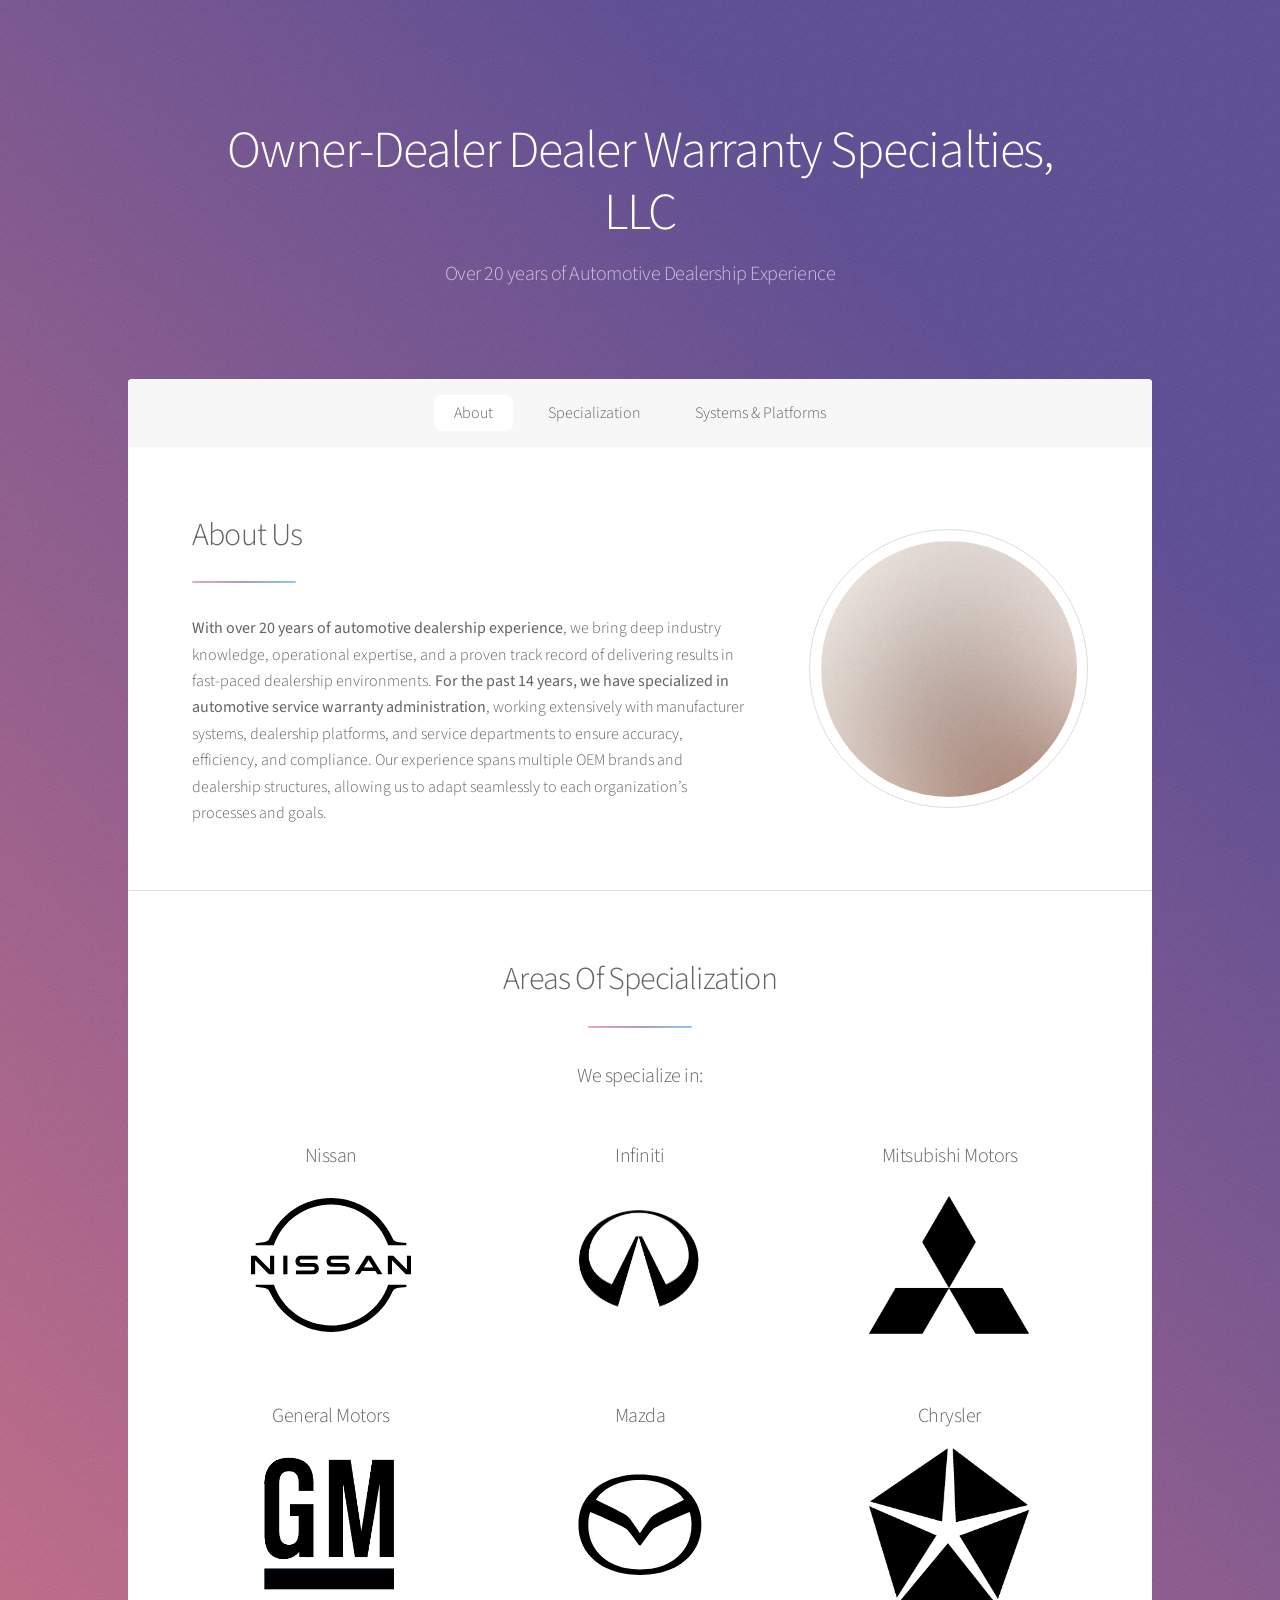
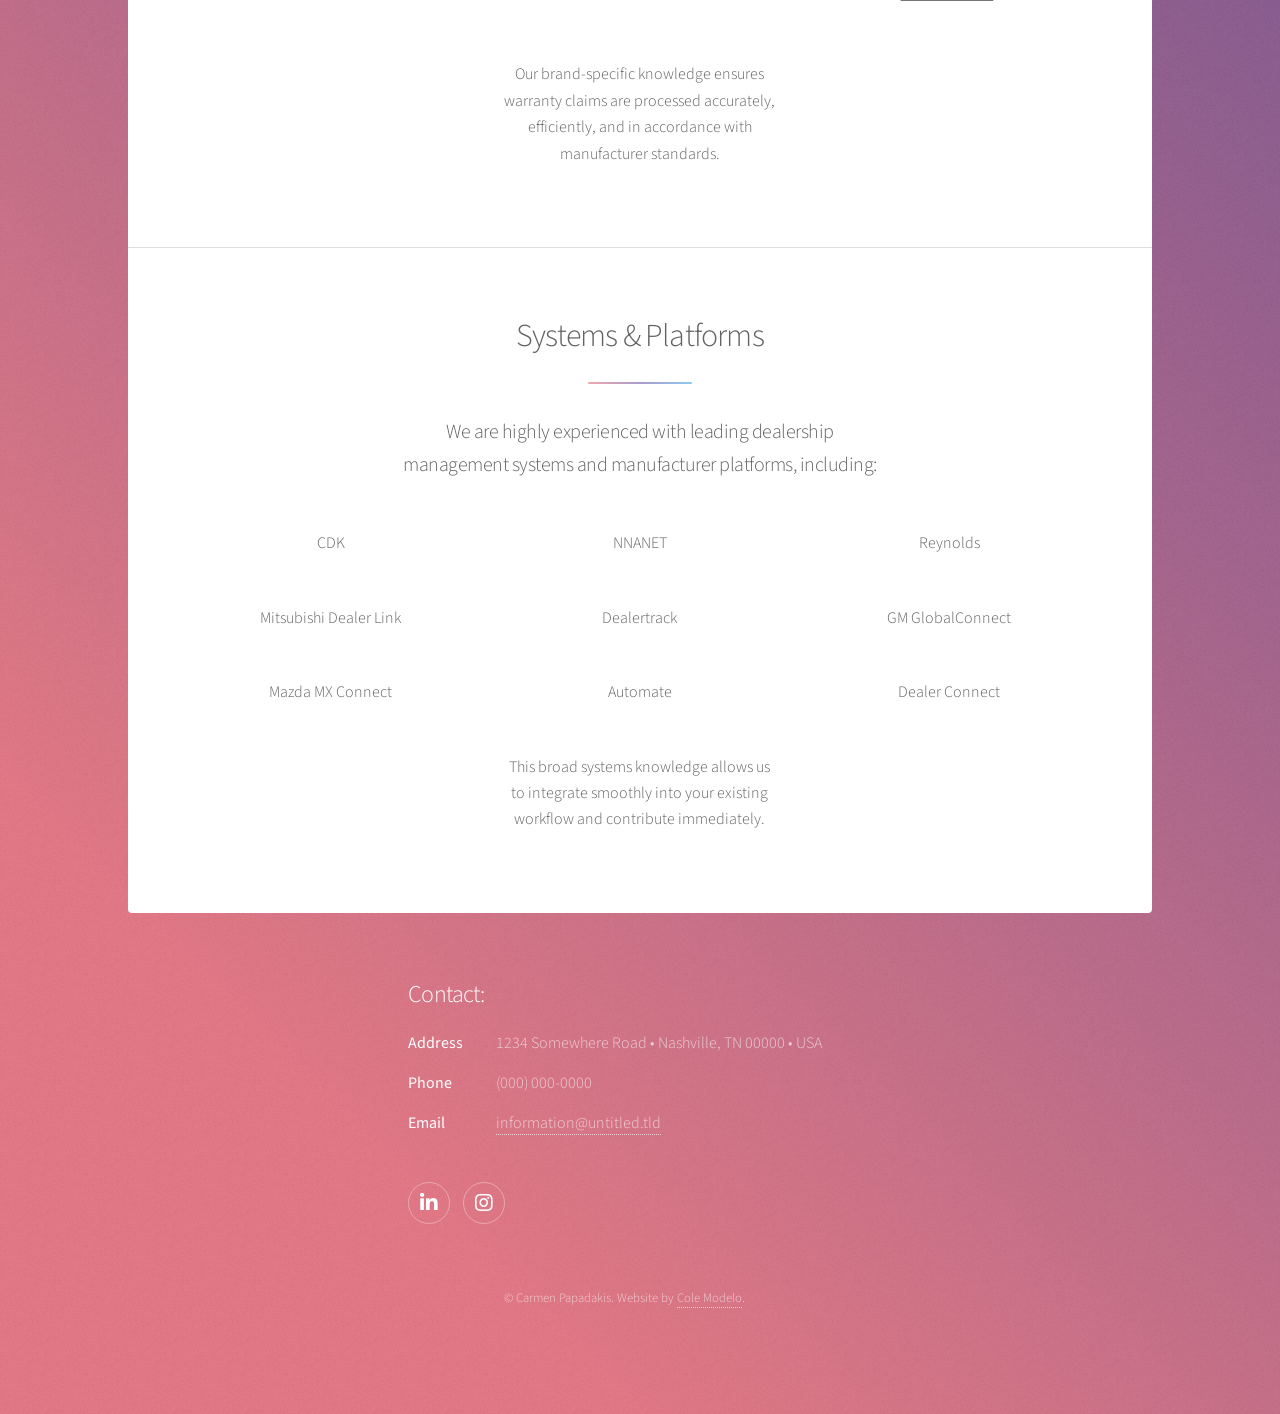
==== Owner-Dealer/index.html @ 95633351 "Add files via upload First Commiit" ====
<!DOCTYPE HTML>
<!--
	Stellar by HTML5 UP
	html5up.net | @ajlkn
	Free for personal and commercial use under the CCA 3.0 license (html5up.net/license)

	Website tempalte developed by Cole Modelo, 2026
-->
<html>
	<head>
		<title>Owner-Dealer Warranty Specialties, LLC</title>
		<meta charset="utf-8" />
		<meta name="viewport" content="width=device-width, initial-scale=1, user-scalable=no" />
		<link rel="stylesheet" href="assets/css/main.css" />
		<noscript><link rel="stylesheet" href="assets/css/noscript.css" /></noscript>
	</head>
	<body class="is-preload">

		<!-- Wrapper -->
			<div id="wrapper">

				<!-- Header -->
					<header id="header" class="alt">
						<span class="logo"><img src="images/logo.svg" alt="" /></span>
						<h1>Owner-Dealer Dealer Warranty Specialties, LLC</h1>
						<p>Over 20 years of Automotive Dealership Experience</p>
					</header>

				<!-- Nav -->
					<nav id="nav">
						<ul>
							<li><a href="#intro" class="active">About</a></li>
							<li><a href="#first">Specialization</a></li>
							<li><a href="#second">Systems & Platforms</a></li>
							<!-- <li><a href="#cta">Get Started</a></li> -->
						</ul>
					</nav>

				<!-- Main -->
					<div id="main">

						<!-- About Us -->
							<section id="intro" class="main">
								<div class="spotlight">
									<div class="content">
										<header class="major">
											<h2>About Us</h2>
										</header>
										<p><b>With over 20 years of automotive dealership experience</b>, we bring deep industry knowledge, operational expertise, and a proven track record of delivering results in fast-paced dealership environments.

										<b>For the past 14 years, we have specialized in automotive service warranty administration</b>, working extensively with manufacturer systems, dealership platforms, and service departments to ensure accuracy, efficiency, and compliance.

										Our experience spans multiple OEM brands and dealership structures, allowing us to adapt seamlessly to each organization’s processes and goals.</p>
										<!-- <ul class="actions">
											<li><a href="generic.html" class="button">Learn More</a></li>
										</ul> -->
									</div>
									<span class="image"><img src="images/pic01.jpg" alt="" /></span>
								</div>
							</section>

						<!-- Areas Of Specialization -->
							<section id="first" class="main special">
								<header class="major">
									<h2>Areas Of Specialization</h2>
									<p>We specialize in:</p>
								</header>
								<ul class="features">
									<li> 
										<h3>Nissan</h3>
										<img src="images/Nissan2020.svg" class="icon-images" alt="Nissan logo">
									</li>
									<li>
										<h3>Infiniti</h3>
										<img src="images/inf-logo.png" class="icon-images" alt="Infiniti logo">
									</li>
									<li>
										<h3>Mitsubishi Motors</h3>
										<img src="images/Mitsubishi.svg" class="icon-images" alt="Mitsubishi logo">

									</li>
									<li>
										<h3>General Motors</h3>
										<img src="images/General_Motors_logo-inv.svg" class="icon-images" alt="General Motors logo">

									</li>
									<li>
										<h3>Mazda</h3>
										<img src="images/Mazda_Cut.svg" class="icon-images" alt="Mazda logo">

									</li>
									<li>
										<h3>Chrysler</h3>
										<img src="images/Chrysler.svg" class="icon-images" alt="Chrysler logo">

									</li>
								</ul>
									<!-- <li>
										<span class="icon solid major style1 fa-code"></span>
										<h3>Ipsum consequat</h3>
										<p>Sed lorem amet ipsum dolor et amet nullam consequat a feugiat consequat tempus veroeros sed consequat.</p>
									</li>
									<li>
										<span class="icon major style3 fa-copy"></span>
										<h3>Amed sed feugiat</h3>
										<p>Sed lorem amet ipsum dolor et amet nullam consequat a feugiat consequat tempus veroeros sed consequat.</p>
									</li>
									<li>
										<span class="icon major style5 fa-gem"></span>
										<h3>Dolor nullam</h3>
										<p>Sed lorem amet ipsum dolor et amet nullam consequat a feugiat consequat tempus veroeros sed consequat.</p>
									</li>
								--> <footer class="major">
										<ul class="features">
											<li>Our brand-specific knowledge ensures warranty claims are processed accurately, efficiently, and in accordance with manufacturer standards.</li>
										</ul>
								</footer>
							</section>

						<!-- Systems & Platforms -->
							<section id="second" class="main special">
								<header class="major">
									<h2>Systems & Platforms</h2>
									<p>We are highly experienced with leading dealership<br /> management systems and manufacturer platforms, including:</p>
								</header>
								<ul class="features">
									<li>CDK</li>
									<li>NNANET</li>
									<li>Reynolds</li>
									<li>Mitsubishi Dealer Link</li>
									<li>Dealertrack</li>
									<li>GM GlobalConnect</li>
									<li>Mazda MX Connect</li>
									<li>Automate</li>
									<li>Dealer Connect</li>
								</ul>

								<footer class="major">
									<ul class="features">
										<li>This broad systems knowledge allows us to integrate smoothly into your existing workflow and contribute immediately.</li>
									</ul>
								</footer>
								
								<!--<ul class="statistics">
									<li class="style1">
										<span class="icon solid fa-code-branch"></span>
										<strong>5,120</strong> Etiam
									</li>
									<li class="style2">
										<span class="icon fa-folder-open"></span>
										<strong>8,192</strong> Magna
									</li>
									<li class="style3">
										<span class="icon solid fa-signal"></span>
										<strong>2,048</strong> Tempus
									</li>
									<li class="style4">
										<span class="icon solid fa-laptop"></span>
										<strong>4,096</strong> Aliquam
									</li>
									<li class="style5">
										<span class="icon fa-gem"></span>
										<strong>1,024</strong> Nullam
									</li>
								</ul>
								<p class="content">Nam elementum nisl et mi a commodo porttitor. Morbi sit amet nisl eu arcu faucibus hendrerit vel a risus. Nam a orci mi, elementum ac arcu sit amet, fermentum pellentesque et purus. Integer maximus varius lorem, sed convallis diam accumsan sed. Etiam porttitor placerat sapien, sed eleifend a enim pulvinar faucibus semper quis ut arcu. Ut non nisl a mollis est efficitur vestibulum. Integer eget purus nec nulla mattis et accumsan ut magna libero. Morbi auctor iaculis porttitor. Sed ut magna ac risus et hendrerit scelerisque. Praesent eleifend lacus in lectus aliquam porta. Cras eu ornare dui curabitur lacinia.</p>
								<footer class="major">
									<ul class="actions special">
										<li><a href="generic.html" class="button">Learn More</a></li>
									</ul>
								</footer> -->
							</section>

						<!-- Get Started -->
							<!-- <section id="cta" class="main special">
								<header class="major">
									<h2>Congue imperdiet</h2>
									<p>Donec imperdiet consequat consequat. Suspendisse feugiat congue<br />
									posuere. Nulla massa urna, fermentum eget quam aliquet.</p>
								</header>
								<footer class="major">
									<ul class="actions special">
										<li><a href="generic.html" class="button primary">Get Started</a></li>
										<li><a href="generic.html" class="button">Learn More</a></li>
									</ul>
								</footer>
							</section> -->

					</div>

				<!-- Footer -->
					<footer id="footer">
						<!-- <section>
							<h2>Aliquam sed mauris</h2>
							<p>Sed lorem ipsum dolor sit amet et nullam consequat feugiat consequat magna adipiscing tempus etiam dolore veroeros. eget dapibus mauris. Cras aliquet, nisl ut viverra sollicitudin, ligula erat egestas velit, vitae tincidunt odio.</p>
							<ul class="actions">
								<li><a href="generic.html" class="button">Learn More</a></li>
							</ul>
						</section> -->
						<section>
							<h2>Contact:</h2>
							<dl class="alt">
								<dt>Address</dt>
								<dd>1234 Somewhere Road &bull; Nashville, TN 00000 &bull; USA</dd>
								<dt>Phone</dt>
								<dd>(000) 000-0000</dd>
								<dt>Email</dt>
								<dd><a href="#">information@untitled.tld</a></dd>
							</dl>
							<ul class="icons">
								<li><a href="https://www.linkedin.com/in/carmen-papadakis-54a994b6/" class="icon brands fa-linkedin-in alt"><span class="label">Linkedin</span></a></li>
								<li><a href="#" class="icon brands fa-instagram alt"><span class="label">Instagram</span></a></li>
							</ul>
						</section>
						<p class="copyright">&copy; Carmen Papadakis. Website by <a href="https://colemodelo.com">Cole Modelo</a>.</p>
					</footer>

			</div>

		<!-- Scripts -->
			<script src="assets/js/jquery.min.js"></script>
			<script src="assets/js/jquery.scrollex.min.js"></script>
			<script src="assets/js/jquery.scrolly.min.js"></script>
			<script src="assets/js/browser.min.js"></script>
			<script src="assets/js/breakpoints.min.js"></script>
			<script src="assets/js/util.js"></script>
			<script src="assets/js/main.js"></script>

	</body>
</html>
---- Owner-Dealer/assets/css/main.css ----
@import url(fontawesome-all.min.css);
@import 'https://fonts.googleapis.com/css?family=Source+Sans+Pro:300,400';

/*
	Stellar by HTML5 UP
	html5up.net | @ajlkn
	Free for personal and commercial use under the CCA 3.0 license (html5up.net/license)
*/

html, body, div, span, applet, object,
iframe, h1, h2, h3, h4, h5, h6, p, blockquote,
pre, a, abbr, acronym, address, big, cite,
code, del, dfn, em, img, ins, kbd, q, s, samp,
small, strike, strong, sub, sup, tt, var, b,
u, i, center, dl, dt, dd, ol, ul, li, fieldset,
form, label, legend, table, caption, tbody,
tfoot, thead, tr, th, td, article, aside,
canvas, details, embed, figure, figcaption,
footer, header, hgroup, menu, nav, output, ruby,
section, summary, time, mark, audio, video {
	margin: 0;
	padding: 0;
	border: 0;
	font-size: 100%;
	font: inherit;
	vertical-align: baseline;}

article, aside, details, figcaption, figure,
footer, header, hgroup, menu, nav, section {
	display: block;}

body {
	line-height: 1;
}

ol, ul {
	list-style: none;
}

blockquote, q {
	quotes: none;
}

	blockquote:before, blockquote:after, q:before, q:after {
		content: '';
		content: none;
	}

table {
	border-collapse: collapse;
	border-spacing: 0;
}

body {
	-webkit-text-size-adjust: none;
}

mark {
	background-color: transparent;
	color: inherit;
}

input::-moz-focus-inner {
	border: 0;
	padding: 0;
}

input, select, textarea {
	-moz-appearance: none;
	-webkit-appearance: none;
	-ms-appearance: none;
	appearance: none;
}

/* Basic */

	@-ms-viewport {
		width: device-width;
	}

	body {
		-ms-overflow-style: scrollbar;
	}

	@media screen and (max-width: 480px) {

		html, body {
			min-width: 320px;
		}

	}

	html {
		box-sizing: border-box;
	}

	*, *:before, *:after {
		box-sizing: inherit;
	}

	body {
		background-color: #935d8c;
		background-image: url("images/overlay.png"), -moz-linear-gradient(45deg, #e37682 15%, #5f4d93 85%);
		background-image: url("images/overlay.png"), -webkit-linear-gradient(45deg, #e37682 15%, #5f4d93 85%);
		background-image: url("images/overlay.png"), -ms-linear-gradient(45deg, #e37682 15%, #5f4d93 85%);
		background-image: url("images/overlay.png"), linear-gradient(45deg, #e37682 15%, #5f4d93 85%);
	}

		body.is-preload *, body.is-preload *:before, body.is-preload *:after {
			-moz-animation: none !important;
			-webkit-animation: none !important;
			-ms-animation: none !important;
			animation: none !important;
			-moz-transition: none !important;
			-webkit-transition: none !important;
			-ms-transition: none !important;
			transition: none !important;
		}

/* Type */

	body {
		background-color: #935d8c;
		color: rgba(255, 255, 255, 0.65);
	}

	body, input, select, textarea {
		font-family: "Source Sans Pro", Helvetica, sans-serif;
		font-size: 17pt;
		font-weight: 300;
		line-height: 1.65;
	}

		@media screen and (max-width: 1680px) {

			body, input, select, textarea {
				font-size: 14pt;
			}

		}

		@media screen and (max-width: 1280px) {

			body, input, select, textarea {
				font-size: 12pt;
			}

		}

		@media screen and (max-width: 360px) {

			body, input, select, textarea {
				font-size: 11pt;
			}

		}

	a {
		-moz-transition: color 0.2s ease, border-bottom 0.2s ease;
		-webkit-transition: color 0.2s ease, border-bottom 0.2s ease;
		-ms-transition: color 0.2s ease, border-bottom 0.2s ease;
		transition: color 0.2s ease, border-bottom 0.2s ease;
		text-decoration: none;
		border-bottom: dotted 1px;
		color: inherit;
	}

		a:hover {
			border-bottom-color: transparent;
		}

	strong, b {
		font-weight: 400;
	}

	em, i {
		font-style: italic;
	}

	p {
		margin: 0 0 2em 0;
	}

		p.content {
			-moz-columns: 20em 2;
			-webkit-columns: 20em 2;
			-ms-columns: 20em 2;
			columns: 20em 2;
			-moz-column-gap: 2em;
			-webkit-column-gap: 2em;
			-ms-column-gap: 2em;
			column-gap: 2em;
			text-align: justify;
		}

	h1, h2, h3, h4, h5, h6 {
		font-weight: 300;
		line-height: 1.5;
		margin: 0 0 0.7em 0;
		letter-spacing: -0.025em;
	}

		h1 a, h2 a, h3 a, h4 a, h5 a, h6 a {
			color: inherit;
			text-decoration: none;
		}

	h1 {
		font-size: 2.5em;
		line-height: 1.2;
	}

	h2 {
		font-size: 1.5em;
	}

	h3 {
		font-size: 1.25em;
	}

	h4 {
		font-size: 1.1em;
	}

	h5 {
		font-size: 0.9em;
	}

	h6 {
		font-size: 0.7em;
	}

	@media screen and (max-width: 736px) {

		h1 {
			font-size: 2em;
		}

	}

	sub {
		font-size: 0.8em;
		position: relative;
		top: 0.5em;
	}

	sup {
		font-size: 0.8em;
		position: relative;
		top: -0.5em;
	}

	blockquote {
		border-left: solid 4px;
		font-style: italic;
		margin: 0 0 2em 0;
		padding: 0.5em 0 0.5em 2em;
	}

	code {
		border-radius: 8px;
		border: solid 1px;
		font-family: "Courier New", monospace;
		font-size: 0.9em;
		margin: 0 0.25em;
		padding: 0.25em 0.65em;
	}

	pre {
		-webkit-overflow-scrolling: touch;
		font-family: "Courier New", monospace;
		font-size: 0.9em;
		margin: 0 0 2em 0;
	}

		pre code {
			display: block;
			line-height: 1.75;
			padding: 1em 1.5em;
			overflow-x: auto;
		}

	hr {
		border: 0;
		border-bottom: solid 1px;
		margin: 2em 0;
	}

		hr.major {
			margin: 3em 0;
		}

	.align-left {
		text-align: left;
	}

	.align-center {
		text-align: center;
	}

	.align-right {
		text-align: right;
	}

	input, select, textarea {
		color: #ffffff;
	}

	a:hover {
		color: #ffffff;
	}

	strong, b {
		color: #ffffff;
	}

	h1, h2, h3, h4, h5, h6 {
		color: #ffffff;
	}

	blockquote {
		border-left-color: rgba(255, 255, 255, 0.35);
	}

	code {
		background: rgba(255, 255, 255, 0.075);
		border-color: rgba(255, 255, 255, 0.35);
	}

	hr {
		border-bottom-color: rgba(255, 255, 255, 0.35);
	}

/* Row */

	.row {
		display: flex;
		flex-wrap: wrap;
		box-sizing: border-box;
		align-items: stretch;
	}

		.row > * {
			box-sizing: border-box;
		}

		.row.gtr-uniform > * > :last-child {
			margin-bottom: 0;
		}

		.row.aln-left {
			justify-content: flex-start;
		}

		.row.aln-center {
			justify-content: center;
		}

		.row.aln-right {
			justify-content: flex-end;
		}

		.row.aln-top {
			align-items: flex-start;
		}

		.row.aln-middle {
			align-items: center;
		}

		.row.aln-bottom {
			align-items: flex-end;
		}

		.row > .imp {
			order: -1;
		}

		.row > .col-1 {
			width: 8.33333%;
		}

		.row > .off-1 {
			margin-left: 8.33333%;
		}

		.row > .col-2 {
			width: 16.66667%;
		}

		.row > .off-2 {
			margin-left: 16.66667%;
		}

		.row > .col-3 {
			width: 25%;
		}

		.row > .off-3 {
			margin-left: 25%;
		}

		.row > .col-4 {
			width: 33.33333%;
		}

		.row > .off-4 {
			margin-left: 33.33333%;
		}

		.row > .col-5 {
			width: 41.66667%;
		}

		.row > .off-5 {
			margin-left: 41.66667%;
		}

		.row > .col-6 {
			width: 50%;
		}

		.row > .off-6 {
			margin-left: 50%;
		}

		.row > .col-7 {
			width: 58.33333%;
		}

		.row > .off-7 {
			margin-left: 58.33333%;
		}

		.row > .col-8 {
			width: 66.66667%;
		}

		.row > .off-8 {
			margin-left: 66.66667%;
		}

		.row > .col-9 {
			width: 75%;
		}

		.row > .off-9 {
			margin-left: 75%;
		}

		.row > .col-10 {
			width: 83.33333%;
		}

		.row > .off-10 {
			margin-left: 83.33333%;
		}

		.row > .col-11 {
			width: 91.66667%;
		}

		.row > .off-11 {
			margin-left: 91.66667%;
		}

		.row > .col-12 {
			width: 100%;
		}

		.row > .off-12 {
			margin-left: 100%;
		}

		.row.gtr-0 {
			margin-top: 0;
			margin-left: 0em;
		}

			.row.gtr-0 > * {
				padding: 0 0 0 0em;
			}

			.row.gtr-0.gtr-uniform {
				margin-top: 0em;
			}

				.row.gtr-0.gtr-uniform > * {
					padding-top: 0em;
				}

		.row.gtr-25 {
			margin-top: 0;
			margin-left: -0.375em;
		}

			.row.gtr-25 > * {
				padding: 0 0 0 0.375em;
			}

			.row.gtr-25.gtr-uniform {
				margin-top: -0.375em;
			}

				.row.gtr-25.gtr-uniform > * {
					padding-top: 0.375em;
				}

		.row.gtr-50 {
			margin-top: 0;
			margin-left: -0.75em;
		}

			.row.gtr-50 > * {
				padding: 0 0 0 0.75em;
			}

			.row.gtr-50.gtr-uniform {
				margin-top: -0.75em;
			}

				.row.gtr-50.gtr-uniform > * {
					padding-top: 0.75em;
				}

		.row {
			margin-top: 0;
			margin-left: -1.5em;
		}

			.row > * {
				padding: 0 0 0 1.5em;
			}

			.row.gtr-uniform {
				margin-top: -1.5em;
			}

				.row.gtr-uniform > * {
					padding-top: 1.5em;
				}

		.row.gtr-150 {
			margin-top: 0;
			margin-left: -2.25em;
		}

			.row.gtr-150 > * {
				padding: 0 0 0 2.25em;
			}

			.row.gtr-150.gtr-uniform {
				margin-top: -2.25em;
			}

				.row.gtr-150.gtr-uniform > * {
					padding-top: 2.25em;
				}

		.row.gtr-200 {
			margin-top: 0;
			margin-left: -3em;
		}

			.row.gtr-200 > * {
				padding: 0 0 0 3em;
			}

			.row.gtr-200.gtr-uniform {
				margin-top: -3em;
			}

				.row.gtr-200.gtr-uniform > * {
					padding-top: 3em;
				}

		@media screen and (max-width: 1680px) {

			.row {
				display: flex;
				flex-wrap: wrap;
				box-sizing: border-box;
				align-items: stretch;
			}

				.row > * {
					box-sizing: border-box;
				}

				.row.gtr-uniform > * > :last-child {
					margin-bottom: 0;
				}

				.row.aln-left {
					justify-content: flex-start;
				}

				.row.aln-center {
					justify-content: center;
				}

				.row.aln-right {
					justify-content: flex-end;
				}

				.row.aln-top {
					align-items: flex-start;
				}

				.row.aln-middle {
					align-items: center;
				}

				.row.aln-bottom {
					align-items: flex-end;
				}

				.row > .imp-xlarge {
					order: -1;
				}

				.row > .col-1-xlarge {
					width: 8.33333%;
				}

				.row > .off-1-xlarge {
					margin-left: 8.33333%;
				}

				.row > .col-2-xlarge {
					width: 16.66667%;
				}

				.row > .off-2-xlarge {
					margin-left: 16.66667%;
				}

				.row > .col-3-xlarge {
					width: 25%;
				}

				.row > .off-3-xlarge {
					margin-left: 25%;
				}

				.row > .col-4-xlarge {
					width: 33.33333%;
				}

				.row > .off-4-xlarge {
					margin-left: 33.33333%;
				}

				.row > .col-5-xlarge {
					width: 41.66667%;
				}

				.row > .off-5-xlarge {
					margin-left: 41.66667%;
				}

				.row > .col-6-xlarge {
					width: 50%;
				}

				.row > .off-6-xlarge {
					margin-left: 50%;
				}

				.row > .col-7-xlarge {
					width: 58.33333%;
				}

				.row > .off-7-xlarge {
					margin-left: 58.33333%;
				}

				.row > .col-8-xlarge {
					width: 66.66667%;
				}

				.row > .off-8-xlarge {
					margin-left: 66.66667%;
				}

				.row > .col-9-xlarge {
					width: 75%;
				}

				.row > .off-9-xlarge {
					margin-left: 75%;
				}

				.row > .col-10-xlarge {
					width: 83.33333%;
				}

				.row > .off-10-xlarge {
					margin-left: 83.33333%;
				}

				.row > .col-11-xlarge {
					width: 91.66667%;
				}

				.row > .off-11-xlarge {
					margin-left: 91.66667%;
				}

				.row > .col-12-xlarge {
					width: 100%;
				}

				.row > .off-12-xlarge {
					margin-left: 100%;
				}

				.row.gtr-0 {
					margin-top: 0;
					margin-left: 0em;
				}

					.row.gtr-0 > * {
						padding: 0 0 0 0em;
					}

					.row.gtr-0.gtr-uniform {
						margin-top: 0em;
					}

						.row.gtr-0.gtr-uniform > * {
							padding-top: 0em;
						}

				.row.gtr-25 {
					margin-top: 0;
					margin-left: -0.375em;
				}

					.row.gtr-25 > * {
						padding: 0 0 0 0.375em;
					}

					.row.gtr-25.gtr-uniform {
						margin-top: -0.375em;
					}

						.row.gtr-25.gtr-uniform > * {
							padding-top: 0.375em;
						}

				.row.gtr-50 {
					margin-top: 0;
					margin-left: -0.75em;
				}

					.row.gtr-50 > * {
						padding: 0 0 0 0.75em;
					}

					.row.gtr-50.gtr-uniform {
						margin-top: -0.75em;
					}

						.row.gtr-50.gtr-uniform > * {
							padding-top: 0.75em;
						}

				.row {
					margin-top: 0;
					margin-left: -1.5em;
				}

					.row > * {
						padding: 0 0 0 1.5em;
					}

					.row.gtr-uniform {
						margin-top: -1.5em;
					}

						.row.gtr-uniform > * {
							padding-top: 1.5em;
						}

				.row.gtr-150 {
					margin-top: 0;
					margin-left: -2.25em;
				}

					.row.gtr-150 > * {
						padding: 0 0 0 2.25em;
					}

					.row.gtr-150.gtr-uniform {
						margin-top: -2.25em;
					}

						.row.gtr-150.gtr-uniform > * {
							padding-top: 2.25em;
						}

				.row.gtr-200 {
					margin-top: 0;
					margin-left: -3em;
				}

					.row.gtr-200 > * {
						padding: 0 0 0 3em;
					}

					.row.gtr-200.gtr-uniform {
						margin-top: -3em;
					}

						.row.gtr-200.gtr-uniform > * {
							padding-top: 3em;
						}

		}

		@media screen and (max-width: 1280px) {

			.row {
				display: flex;
				flex-wrap: wrap;
				box-sizing: border-box;
				align-items: stretch;
			}

				.row > * {
					box-sizing: border-box;
				}

				.row.gtr-uniform > * > :last-child {
					margin-bottom: 0;
				}

				.row.aln-left {
					justify-content: flex-start;
				}

				.row.aln-center {
					justify-content: center;
				}

				.row.aln-right {
					justify-content: flex-end;
				}

				.row.aln-top {
					align-items: flex-start;
				}

				.row.aln-middle {
					align-items: center;
				}

				.row.aln-bottom {
					align-items: flex-end;
				}

				.row > .imp-large {
					order: -1;
				}

				.row > .col-1-large {
					width: 8.33333%;
				}

				.row > .off-1-large {
					margin-left: 8.33333%;
				}

				.row > .col-2-large {
					width: 16.66667%;
				}

				.row > .off-2-large {
					margin-left: 16.66667%;
				}

				.row > .col-3-large {
					width: 25%;
				}

				.row > .off-3-large {
					margin-left: 25%;
				}

				.row > .col-4-large {
					width: 33.33333%;
				}

				.row > .off-4-large {
					margin-left: 33.33333%;
				}

				.row > .col-5-large {
					width: 41.66667%;
				}

				.row > .off-5-large {
					margin-left: 41.66667%;
				}

				.row > .col-6-large {
					width: 50%;
				}

				.row > .off-6-large {
					margin-left: 50%;
				}

				.row > .col-7-large {
					width: 58.33333%;
				}

				.row > .off-7-large {
					margin-left: 58.33333%;
				}

				.row > .col-8-large {
					width: 66.66667%;
				}

				.row > .off-8-large {
					margin-left: 66.66667%;
				}

				.row > .col-9-large {
					width: 75%;
				}

				.row > .off-9-large {
					margin-left: 75%;
				}

				.row > .col-10-large {
					width: 83.33333%;
				}

				.row > .off-10-large {
					margin-left: 83.33333%;
				}

				.row > .col-11-large {
					width: 91.66667%;
				}

				.row > .off-11-large {
					margin-left: 91.66667%;
				}

				.row > .col-12-large {
					width: 100%;
				}

				.row > .off-12-large {
					margin-left: 100%;
				}

				.row.gtr-0 {
					margin-top: 0;
					margin-left: 0em;
				}

					.row.gtr-0 > * {
						padding: 0 0 0 0em;
					}

					.row.gtr-0.gtr-uniform {
						margin-top: 0em;
					}

						.row.gtr-0.gtr-uniform > * {
							padding-top: 0em;
						}

				.row.gtr-25 {
					margin-top: 0;
					margin-left: -0.375em;
				}

					.row.gtr-25 > * {
						padding: 0 0 0 0.375em;
					}

					.row.gtr-25.gtr-uniform {
						margin-top: -0.375em;
					}

						.row.gtr-25.gtr-uniform > * {
							padding-top: 0.375em;
						}

				.row.gtr-50 {
					margin-top: 0;
					margin-left: -0.75em;
				}

					.row.gtr-50 > * {
						padding: 0 0 0 0.75em;
					}

					.row.gtr-50.gtr-uniform {
						margin-top: -0.75em;
					}

						.row.gtr-50.gtr-uniform > * {
							padding-top: 0.75em;
						}

				.row {
					margin-top: 0;
					margin-left: -1.5em;
				}

					.row > * {
						padding: 0 0 0 1.5em;
					}

					.row.gtr-uniform {
						margin-top: -1.5em;
					}

						.row.gtr-uniform > * {
							padding-top: 1.5em;
						}

				.row.gtr-150 {
					margin-top: 0;
					margin-left: -2.25em;
				}

					.row.gtr-150 > * {
						padding: 0 0 0 2.25em;
					}

					.row.gtr-150.gtr-uniform {
						margin-top: -2.25em;
					}

						.row.gtr-150.gtr-uniform > * {
							padding-top: 2.25em;
						}

				.row.gtr-200 {
					margin-top: 0;
					margin-left: -3em;
				}

					.row.gtr-200 > * {
						padding: 0 0 0 3em;
					}

					.row.gtr-200.gtr-uniform {
						margin-top: -3em;
					}

						.row.gtr-200.gtr-uniform > * {
							padding-top: 3em;
						}

		}

		@media screen and (max-width: 980px) {

			.row {
				display: flex;
				flex-wrap: wrap;
				box-sizing: border-box;
				align-items: stretch;
			}

				.row > * {
					box-sizing: border-box;
				}

				.row.gtr-uniform > * > :last-child {
					margin-bottom: 0;
				}

				.row.aln-left {
					justify-content: flex-start;
				}

				.row.aln-center {
					justify-content: center;
				}

				.row.aln-right {
					justify-content: flex-end;
				}

				.row.aln-top {
					align-items: flex-start;
				}

				.row.aln-middle {
					align-items: center;
				}

				.row.aln-bottom {
					align-items: flex-end;
				}

				.row > .imp-medium {
					order: -1;
				}

				.row > .col-1-medium {
					width: 8.33333%;
				}

				.row > .off-1-medium {
					margin-left: 8.33333%;
				}

				.row > .col-2-medium {
					width: 16.66667%;
				}

				.row > .off-2-medium {
					margin-left: 16.66667%;
				}

				.row > .col-3-medium {
					width: 25%;
				}

				.row > .off-3-medium {
					margin-left: 25%;
				}

				.row > .col-4-medium {
					width: 33.33333%;
				}

				.row > .off-4-medium {
					margin-left: 33.33333%;
				}

				.row > .col-5-medium {
					width: 41.66667%;
				}

				.row > .off-5-medium {
					margin-left: 41.66667%;
				}

				.row > .col-6-medium {
					width: 50%;
				}

				.row > .off-6-medium {
					margin-left: 50%;
				}

				.row > .col-7-medium {
					width: 58.33333%;
				}

				.row > .off-7-medium {
					margin-left: 58.33333%;
				}

				.row > .col-8-medium {
					width: 66.66667%;
				}

				.row > .off-8-medium {
					margin-left: 66.66667%;
				}

				.row > .col-9-medium {
					width: 75%;
				}

				.row > .off-9-medium {
					margin-left: 75%;
				}

				.row > .col-10-medium {
					width: 83.33333%;
				}

				.row > .off-10-medium {
					margin-left: 83.33333%;
				}

				.row > .col-11-medium {
					width: 91.66667%;
				}

				.row > .off-11-medium {
					margin-left: 91.66667%;
				}

				.row > .col-12-medium {
					width: 100%;
				}

				.row > .off-12-medium {
					margin-left: 100%;
				}

				.row.gtr-0 {
					margin-top: 0;
					margin-left: 0em;
				}

					.row.gtr-0 > * {
						padding: 0 0 0 0em;
					}

					.row.gtr-0.gtr-uniform {
						margin-top: 0em;
					}

						.row.gtr-0.gtr-uniform > * {
							padding-top: 0em;
						}

				.row.gtr-25 {
					margin-top: 0;
					margin-left: -0.375em;
				}

					.row.gtr-25 > * {
						padding: 0 0 0 0.375em;
					}

					.row.gtr-25.gtr-uniform {
						margin-top: -0.375em;
					}

						.row.gtr-25.gtr-uniform > * {
							padding-top: 0.375em;
						}

				.row.gtr-50 {
					margin-top: 0;
					margin-left: -0.75em;
				}

					.row.gtr-50 > * {
						padding: 0 0 0 0.75em;
					}

					.row.gtr-50.gtr-uniform {
						margin-top: -0.75em;
					}

						.row.gtr-50.gtr-uniform > * {
							padding-top: 0.75em;
						}

				.row {
					margin-top: 0;
					margin-left: -1.5em;
				}

					.row > * {
						padding: 0 0 0 1.5em;
					}

					.row.gtr-uniform {
						margin-top: -1.5em;
					}

						.row.gtr-uniform > * {
							padding-top: 1.5em;
						}

				.row.gtr-150 {
					margin-top: 0;
					margin-left: -2.25em;
				}

					.row.gtr-150 > * {
						padding: 0 0 0 2.25em;
					}

					.row.gtr-150.gtr-uniform {
						margin-top: -2.25em;
					}

						.row.gtr-150.gtr-uniform > * {
							padding-top: 2.25em;
						}

				.row.gtr-200 {
					margin-top: 0;
					margin-left: -3em;
				}

					.row.gtr-200 > * {
						padding: 0 0 0 3em;
					}

					.row.gtr-200.gtr-uniform {
						margin-top: -3em;
					}

						.row.gtr-200.gtr-uniform > * {
							padding-top: 3em;
						}

		}

		@media screen and (max-width: 736px) {

			.row {
				display: flex;
				flex-wrap: wrap;
				box-sizing: border-box;
				align-items: stretch;
			}

				.row > * {
					box-sizing: border-box;
				}

				.row.gtr-uniform > * > :last-child {
					margin-bottom: 0;
				}

				.row.aln-left {
					justify-content: flex-start;
				}

				.row.aln-center {
					justify-content: center;
				}

				.row.aln-right {
					justify-content: flex-end;
				}

				.row.aln-top {
					align-items: flex-start;
				}

				.row.aln-middle {
					align-items: center;
				}

				.row.aln-bottom {
					align-items: flex-end;
				}

				.row > .imp-small {
					order: -1;
				}

				.row > .col-1-small {
					width: 8.33333%;
				}

				.row > .off-1-small {
					margin-left: 8.33333%;
				}

				.row > .col-2-small {
					width: 16.66667%;
				}

				.row > .off-2-small {
					margin-left: 16.66667%;
				}

				.row > .col-3-small {
					width: 25%;
				}

				.row > .off-3-small {
					margin-left: 25%;
				}

				.row > .col-4-small {
					width: 33.33333%;
				}

				.row > .off-4-small {
					margin-left: 33.33333%;
				}

				.row > .col-5-small {
					width: 41.66667%;
				}

				.row > .off-5-small {
					margin-left: 41.66667%;
				}

				.row > .col-6-small {
					width: 50%;
				}

				.row > .off-6-small {
					margin-left: 50%;
				}

				.row > .col-7-small {
					width: 58.33333%;
				}

				.row > .off-7-small {
					margin-left: 58.33333%;
				}

				.row > .col-8-small {
					width: 66.66667%;
				}

				.row > .off-8-small {
					margin-left: 66.66667%;
				}

				.row > .col-9-small {
					width: 75%;
				}

				.row > .off-9-small {
					margin-left: 75%;
				}

				.row > .col-10-small {
					width: 83.33333%;
				}

				.row > .off-10-small {
					margin-left: 83.33333%;
				}

				.row > .col-11-small {
					width: 91.66667%;
				}

				.row > .off-11-small {
					margin-left: 91.66667%;
				}

				.row > .col-12-small {
					width: 100%;
				}

				.row > .off-12-small {
					margin-left: 100%;
				}

				.row.gtr-0 {
					margin-top: 0;
					margin-left: 0em;
				}

					.row.gtr-0 > * {
						padding: 0 0 0 0em;
					}

					.row.gtr-0.gtr-uniform {
						margin-top: 0em;
					}

						.row.gtr-0.gtr-uniform > * {
							padding-top: 0em;
						}

				.row.gtr-25 {
					margin-top: 0;
					margin-left: -0.25em;
				}

					.row.gtr-25 > * {
						padding: 0 0 0 0.25em;
					}

					.row.gtr-25.gtr-uniform {
						margin-top: -0.25em;
					}

						.row.gtr-25.gtr-uniform > * {
							padding-top: 0.25em;
						}

				.row.gtr-50 {
					margin-top: 0;
					margin-left: -0.5em;
				}

					.row.gtr-50 > * {
						padding: 0 0 0 0.5em;
					}

					.row.gtr-50.gtr-uniform {
						margin-top: -0.5em;
					}

						.row.gtr-50.gtr-uniform > * {
							padding-top: 0.5em;
						}

				.row {
					margin-top: 0;
					margin-left: -1em;
				}

					.row > * {
						padding: 0 0 0 1em;
					}

					.row.gtr-uniform {
						margin-top: -1em;
					}

						.row.gtr-uniform > * {
							padding-top: 1em;
						}

				.row.gtr-150 {
					margin-top: 0;
					margin-left: -1.5em;
				}

					.row.gtr-150 > * {
						padding: 0 0 0 1.5em;
					}

					.row.gtr-150.gtr-uniform {
						margin-top: -1.5em;
					}

						.row.gtr-150.gtr-uniform > * {
							padding-top: 1.5em;
						}

				.row.gtr-200 {
					margin-top: 0;
					margin-left: -2em;
				}

					.row.gtr-200 > * {
						padding: 0 0 0 2em;
					}

					.row.gtr-200.gtr-uniform {
						margin-top: -2em;
					}

						.row.gtr-200.gtr-uniform > * {
							padding-top: 2em;
						}

		}

		@media screen and (max-width: 480px) {

			.row {
				display: flex;
				flex-wrap: wrap;
				box-sizing: border-box;
				align-items: stretch;
			}

				.row > * {
					box-sizing: border-box;
				}

				.row.gtr-uniform > * > :last-child {
					margin-bottom: 0;
				}

				.row.aln-left {
					justify-content: flex-start;
				}

				.row.aln-center {
					justify-content: center;
				}

				.row.aln-right {
					justify-content: flex-end;
				}

				.row.aln-top {
					align-items: flex-start;
				}

				.row.aln-middle {
					align-items: center;
				}

				.row.aln-bottom {
					align-items: flex-end;
				}

				.row > .imp-xsmall {
					order: -1;
				}

				.row > .col-1-xsmall {
					width: 8.33333%;
				}

				.row > .off-1-xsmall {
					margin-left: 8.33333%;
				}

				.row > .col-2-xsmall {
					width: 16.66667%;
				}

				.row > .off-2-xsmall {
					margin-left: 16.66667%;
				}

				.row > .col-3-xsmall {
					width: 25%;
				}

				.row > .off-3-xsmall {
					margin-left: 25%;
				}

				.row > .col-4-xsmall {
					width: 33.33333%;
				}

				.row > .off-4-xsmall {
					margin-left: 33.33333%;
				}

				.row > .col-5-xsmall {
					width: 41.66667%;
				}

				.row > .off-5-xsmall {
					margin-left: 41.66667%;
				}

				.row > .col-6-xsmall {
					width: 50%;
				}

				.row > .off-6-xsmall {
					margin-left: 50%;
				}

				.row > .col-7-xsmall {
					width: 58.33333%;
				}

				.row > .off-7-xsmall {
					margin-left: 58.33333%;
				}

				.row > .col-8-xsmall {
					width: 66.66667%;
				}

				.row > .off-8-xsmall {
					margin-left: 66.66667%;
				}

				.row > .col-9-xsmall {
					width: 75%;
				}

				.row > .off-9-xsmall {
					margin-left: 75%;
				}

				.row > .col-10-xsmall {
					width: 83.33333%;
				}

				.row > .off-10-xsmall {
					margin-left: 83.33333%;
				}

				.row > .col-11-xsmall {
					width: 91.66667%;
				}

				.row > .off-11-xsmall {
					margin-left: 91.66667%;
				}

				.row > .col-12-xsmall {
					width: 100%;
				}

				.row > .off-12-xsmall {
					margin-left: 100%;
				}

				.row.gtr-0 {
					margin-top: 0;
					margin-left: 0em;
				}

					.row.gtr-0 > * {
						padding: 0 0 0 0em;
					}

					.row.gtr-0.gtr-uniform {
						margin-top: 0em;
					}

						.row.gtr-0.gtr-uniform > * {
							padding-top: 0em;
						}

				.row.gtr-25 {
					margin-top: 0;
					margin-left: -0.3125em;
				}

					.row.gtr-25 > * {
						padding: 0 0 0 0.3125em;
					}

					.row.gtr-25.gtr-uniform {
						margin-top: -0.3125em;
					}

						.row.gtr-25.gtr-uniform > * {
							padding-top: 0.3125em;
						}

				.row.gtr-50 {
					margin-top: 0;
					margin-left: -0.625em;
				}

					.row.gtr-50 > * {
						padding: 0 0 0 0.625em;
					}

					.row.gtr-50.gtr-uniform {
						margin-top: -0.625em;
					}

						.row.gtr-50.gtr-uniform > * {
							padding-top: 0.625em;
						}

				.row {
					margin-top: 0;
					margin-left: -1.25em;
				}

					.row > * {
						padding: 0 0 0 1.25em;
					}

					.row.gtr-uniform {
						margin-top: -1.25em;
					}

						.row.gtr-uniform > * {
							padding-top: 1.25em;
						}

				.row.gtr-150 {
					margin-top: 0;
					margin-left: -1.875em;
				}

					.row.gtr-150 > * {
						padding: 0 0 0 1.875em;
					}

					.row.gtr-150.gtr-uniform {
						margin-top: -1.875em;
					}

						.row.gtr-150.gtr-uniform > * {
							padding-top: 1.875em;
						}

				.row.gtr-200 {
					margin-top: 0;
					margin-left: -2.5em;
				}

					.row.gtr-200 > * {
						padding: 0 0 0 2.5em;
					}

					.row.gtr-200.gtr-uniform {
						margin-top: -2.5em;
					}

						.row.gtr-200.gtr-uniform > * {
							padding-top: 2.5em;
						}

		}

/* Box */

	.box {
		border-radius: 8px;
		border: solid;
		margin-bottom: 2em;
		padding: 1.5em;
	}

		.box > :last-child,
		.box > :last-child > :last-child,
		.box > :last-child > :last-child > :last-child {
			margin-bottom: 0;
		}

		.box.alt {
			border: 0;
			border-radius: 0;
			padding: 0;
		}

	.box {
		border-color: rgba(255, 255, 255, 0.35);
	}

/* Button */

	input[type="submit"],
	input[type="reset"],
	input[type="button"],
	button,
	.button {
		-moz-appearance: none;
		-webkit-appearance: none;
		-ms-appearance: none;
		appearance: none;
		-moz-transition: background-color 0.2s ease-in-out, color 0.2s ease-in-out;
		-webkit-transition: background-color 0.2s ease-in-out, color 0.2s ease-in-out;
		-ms-transition: background-color 0.2s ease-in-out, color 0.2s ease-in-out;
		transition: background-color 0.2s ease-in-out, color 0.2s ease-in-out;
		border-radius: 8px;
		border: 0;
		cursor: pointer;
		display: inline-block;
		font-weight: 300;
		height: 2.75em;
		line-height: 2.75em;
		min-width: 9.25em;
		padding: 0 1.5em;
		text-align: center;
		text-decoration: none;
		white-space: nowrap;
	}

		input[type="submit"].icon,
		input[type="reset"].icon,
		input[type="button"].icon,
		button.icon,
		.button.icon {
			padding-left: 1.35em;
		}

			input[type="submit"].icon:before,
			input[type="reset"].icon:before,
			input[type="button"].icon:before,
			button.icon:before,
			.button.icon:before {
				margin-right: 0.5em;
			}

		input[type="submit"].fit,
		input[type="reset"].fit,
		input[type="button"].fit,
		button.fit,
		.button.fit {
			width: 100%;
		}

		input[type="submit"].small,
		input[type="reset"].small,
		input[type="button"].small,
		button.small,
		.button.small {
			font-size: 0.8em;
		}

		input[type="submit"].large,
		input[type="reset"].large,
		input[type="button"].large,
		button.large,
		.button.large {
			font-size: 1.35em;
		}

		input[type="submit"].disabled, input[type="submit"]:disabled,
		input[type="reset"].disabled,
		input[type="reset"]:disabled,
		input[type="button"].disabled,
		input[type="button"]:disabled,
		button.disabled,
		button:disabled,
		.button.disabled,
		.button:disabled {
			pointer-events: none;
			opacity: 0.25;
		}

		@media screen and (max-width: 736px) {

			input[type="submit"],
			input[type="reset"],
			input[type="button"],
			button,
			.button {
				min-width: 0;
			}

		}

	input[type="submit"],
	input[type="reset"],
	input[type="button"],
	button,
	.button {
		background-color: transparent;
		box-shadow: inset 0 0 0 1px rgba(255, 255, 255, 0.35);
		color: #ffffff !important;
	}

		input[type="submit"]:hover,
		input[type="reset"]:hover,
		input[type="button"]:hover,
		button:hover,
		.button:hover {
			background-color: rgba(255, 255, 255, 0.075);
		}

		input[type="submit"]:active,
		input[type="reset"]:active,
		input[type="button"]:active,
		button:active,
		.button:active {
			background-color: rgba(255, 255, 255, 0.2);
		}

		input[type="submit"].icon:before,
		input[type="reset"].icon:before,
		input[type="button"].icon:before,
		button.icon:before,
		.button.icon:before {
			color: rgba(255, 255, 255, 0.5);
		}

		input[type="submit"].primary,
		input[type="reset"].primary,
		input[type="button"].primary,
		button.primary,
		.button.primary {
			background-color: #8cc9f0;
			color: #ffffff !important;
			box-shadow: none;
		}

			input[type="submit"].primary:hover,
			input[type="reset"].primary:hover,
			input[type="button"].primary:hover,
			button.primary:hover,
			.button.primary:hover {
				background-color: #9acff2;
			}

			input[type="submit"].primary:active,
			input[type="reset"].primary:active,
			input[type="button"].primary:active,
			button.primary:active,
			.button.primary:active {
				background-color: #7ec3ee;
			}

			input[type="submit"].primary.icon:before,
			input[type="reset"].primary.icon:before,
			input[type="button"].primary.icon:before,
			button.primary.icon:before,
			.button.primary.icon:before {
				color: #ffffff !important;
			}

/* Form */

	form {
		margin: 0 0 2em 0;
	}

	label {
		display: block;
		font-size: 0.9em;
		font-weight: 400;
		margin: 0 0 1em 0;
	}

	input[type="text"],
	input[type="password"],
	input[type="email"],
	select,
	textarea {
		-moz-appearance: none;
		-webkit-appearance: none;
		-ms-appearance: none;
		appearance: none;
		border-radius: 8px;
		border: solid 1px;
		color: inherit;
		display: block;
		outline: 0;
		padding: 0 1em;
		text-decoration: none;
		width: 100%;
	}

		input[type="text"]:invalid,
		input[type="password"]:invalid,
		input[type="email"]:invalid,
		select:invalid,
		textarea:invalid {
			box-shadow: none;
		}

	select {
		background-size: 1.25rem;
		background-repeat: no-repeat;
		background-position: calc(100% - 1rem) center;
		height: 2.75em;
		padding-right: 2.75em;
		text-overflow: ellipsis;
	}

		select:focus::-ms-value {
			background-color: transparent;
		}

		select::-ms-expand {
			display: none;
		}

	input[type="text"],
	input[type="password"],
	input[type="email"],
	select {
		height: 2.75em;
	}

	textarea {
		padding: 0.75em 1em;
	}

	input[type="checkbox"],
	input[type="radio"] {
		-moz-appearance: none;
		-webkit-appearance: none;
		-ms-appearance: none;
		appearance: none;
		display: block;
		float: left;
		margin-right: -2em;
		opacity: 0;
		width: 1em;
		z-index: -1;
	}

		input[type="checkbox"] + label,
		input[type="radio"] + label {
			text-decoration: none;
			cursor: pointer;
			display: inline-block;
			font-size: 1em;
			font-weight: 300;
			padding-left: 2.4em;
			padding-right: 0.75em;
			position: relative;
		}

			input[type="checkbox"] + label:before,
			input[type="radio"] + label:before {
				-moz-osx-font-smoothing: grayscale;
				-webkit-font-smoothing: antialiased;
				display: inline-block;
				font-style: normal;
				font-variant: normal;
				text-rendering: auto;
				line-height: 1;
				text-transform: none !important;
				font-family: 'Font Awesome 5 Free';
				font-weight: 900;
			}

			input[type="checkbox"] + label:before,
			input[type="radio"] + label:before {
				border-radius: 8px;
				border: solid 1px;
				content: '';
				display: inline-block;
				font-size: 0.8em;
				height: 2.0625em;
				left: 0;
				line-height: 2.0625em;
				position: absolute;
				text-align: center;
				top: 0;
				width: 2.0625em;
			}

		input[type="checkbox"]:checked + label:before,
		input[type="radio"]:checked + label:before {
			content: '\f00c';
		}

	input[type="checkbox"] + label:before {
		border-radius: 8px;
	}

	input[type="radio"] + label:before {
		border-radius: 100%;
	}

	::-webkit-input-placeholder {
		opacity: 1.0;
	}

	:-moz-placeholder {
		opacity: 1.0;
	}

	::-moz-placeholder {
		opacity: 1.0;
	}

	:-ms-input-placeholder {
		opacity: 1.0;
	}

	label {
		color: #ffffff;
	}

	input[type="text"],
	input[type="password"],
	input[type="email"],
	select,
	textarea {
		background-color: rgba(255, 255, 255, 0.075);
		border-color: rgba(255, 255, 255, 0.35);
	}

		input[type="text"]:focus,
		input[type="password"]:focus,
		input[type="email"]:focus,
		select:focus,
		textarea:focus {
			border-color: #8cc9f0;
			box-shadow: 0 0 0 1px #8cc9f0;
		}

	select {
		background-image: url("data:image/svg+xml;charset=utf8,%3Csvg xmlns='http://www.w3.org/2000/svg' width='40' height='40' preserveAspectRatio='none' viewBox='0 0 40 40'%3E%3Cpath d='M9.4,12.3l10.4,10.4l10.4-10.4c0.2-0.2,0.5-0.4,0.9-0.4c0.3,0,0.6,0.1,0.9,0.4l3.3,3.3c0.2,0.2,0.4,0.5,0.4,0.9 c0,0.4-0.1,0.6-0.4,0.9L20.7,31.9c-0.2,0.2-0.5,0.4-0.9,0.4c-0.3,0-0.6-0.1-0.9-0.4L4.3,17.3c-0.2-0.2-0.4-0.5-0.4-0.9 c0-0.4,0.1-0.6,0.4-0.9l3.3-3.3c0.2-0.2,0.5-0.4,0.9-0.4S9.1,12.1,9.4,12.3z' fill='rgba(255, 255, 255, 0.35)' /%3E%3C/svg%3E");
	}

		select option {
			color: #ffffff;
			background: #935d8c;
		}

	input[type="checkbox"] + label,
	input[type="radio"] + label {
		color: rgba(255, 255, 255, 0.65);
	}

		input[type="checkbox"] + label:before,
		input[type="radio"] + label:before {
			background: rgba(255, 255, 255, 0.075);
			border-color: rgba(255, 255, 255, 0.35);
		}

	input[type="checkbox"]:checked + label:before,
	input[type="radio"]:checked + label:before {
		background-color: #ffffff;
		border-color: #ffffff;
		color: #935d8c;
	}

	input[type="checkbox"]:focus + label:before,
	input[type="radio"]:focus + label:before {
		border-color: #8cc9f0;
		box-shadow: 0 0 0 1px #8cc9f0;
	}

	::-webkit-input-placeholder {
		color: rgba(255, 255, 255, 0.5) !important;
	}

	:-moz-placeholder {
		color: rgba(255, 255, 255, 0.5) !important;
	}

	::-moz-placeholder {
		color: rgba(255, 255, 255, 0.5) !important;
	}

	:-ms-input-placeholder {
		color: rgba(255, 255, 255, 0.5) !important;
	}

	.formerize-placeholder {
		color: rgba(255, 255, 255, 0.5) !important;
	}

/* Icon */

	.icon {
		text-decoration: none;
		-moz-transition: background-color 0.2s ease-in-out, color 0.2s ease-in-out;
		-webkit-transition: background-color 0.2s ease-in-out, color 0.2s ease-in-out;
		-ms-transition: background-color 0.2s ease-in-out, color 0.2s ease-in-out;
		transition: background-color 0.2s ease-in-out, color 0.2s ease-in-out;
		border-bottom: none;
		position: relative;
	}

		.icon:before {
			-moz-osx-font-smoothing: grayscale;
			-webkit-font-smoothing: antialiased;
			display: inline-block;
			font-style: normal;
			font-variant: normal;
			text-rendering: auto;
			line-height: 1;
			text-transform: none !important;
			font-family: 'Font Awesome 5 Free';
			font-weight: 400;
		}

		.icon > .label {
			display: none;
		}

		.icon:before {
			line-height: solid;
		}

		.icon.solid:before {
			font-weight: 900;
		}

		.icon.brands:before {
			font-family: 'Font Awesome 5 Brands';
		}

		.icon.major {
			border: solid 1px;
			display: inline-block;
			border-radius: 100%;
			padding: 0.65em;
			margin: 0 0 2em 0;
			cursor: default;
		}

			.icon.major:before {
				display: inline-block;
				font-size: 6.25rem;
				width: 2.25em;
				height: 2.25em;
				line-height: 2.2em;
				border-radius: 100%;
				border: solid 1px;
				text-align: center;
			}

		.icon.alt {
			display: inline-block;
			border: solid 1px;
			border-radius: 100%;
		}

			.icon.alt:before {
				display: block;
				font-size: 1.25em;
				width: 2em;
				height: 2em;
				text-align: center;
				line-height: 2em;
			}

		.icon.style1 {
			color: #efa8b0;
		}

		.icon.style2 {
			color: #c79cc8;
		}

		.icon.style3 {
			color: #a89cc8;
		}

		.icon.style4 {
			color: #9bb2e1;
		}

		.icon.style5 {
			color: #8cc9f0;
		}

		@media screen and (max-width: 1680px) {

			.icon.major:before {
				font-size: 5.5rem;
			}

		}

		@media screen and (max-width: 1280px) {

			.icon.major:before {
				font-size: 4.75rem;
			}

		}

		@media screen and (max-width: 736px) {

			.icon.major {
				margin: 0 0 1.5em 0;
				padding: 0.35em;
			}

				.icon.major:before {
					font-size: 3.5rem;
				}

		}

	.icon.major {
		border-color: rgba(255, 255, 255, 0.35);
	}

		.icon.major:before {
			border-color: rgba(255, 255, 255, 0.35);
		}

	.icon.alt {
		border-color: rgba(255, 255, 255, 0.35);
		color: #ffffff;
	}

		.icon.alt:hover {
			background-color: rgba(255, 255, 255, 0.075);
		}

		.icon.alt:active {
			background-color: rgba(255, 255, 255, 0.2);
		}

/* Image */

	.image {
		border-radius: 8px;
		border: 0;
		display: inline-block;
		position: relative;
	}

		.image img {
			border-radius: 8px;
			display: block;
		}

		.image.left, .image.right {
			max-width: 40%;
		}

			.image.left img, .image.right img {
				width: 100%;
			}

		.image.left {
			float: left;
			margin: 0 1.5em 1em 0;
			top: 0.25em;
		}

		.image.right {
			float: right;
			margin: 0 0 1em 1.5em;
			top: 0.25em;
		}

		.image.fit {
			display: block;
			margin: 0 0 2em 0;
			width: 100%;
		}

			.image.fit img {
				width: 100%;
			}

		.image.main {
			display: block;
			margin: 0 0 3em 0;
			width: 100%;
		}

			.image.main img {
				width: 100%;
			}

/* List */

	ol {
		list-style: decimal;
		margin: 0 0 2em 0;
		padding-left: 1.25em;
	}

		ol li {
			padding-left: 0.25em;
		}

	ul {
		list-style: disc;
		margin: 0 0 2em 0;
		padding-left: 1em;
	}

		ul li {
			padding-left: 0.5em;
		}

		ul.alt {
			list-style: none;
			padding-left: 0;
		}

			ul.alt li {
				border-top: solid 1px;
				padding: 0.5em 0;
			}

				ul.alt li:first-child {
					border-top: 0;
					padding-top: 0;
				}

	dl {
		margin: 0 0 2em 0;
	}

		dl dt {
			display: block;
			font-weight: 400;
			margin: 0 0 1em 0;
		}

		dl dd {
			margin-left: 2em;
		}

		dl.alt dt {
			display: block;
			width: 3em;
			margin: 0;
			clear: left;
			float: left;
		}

		dl.alt dd {
			margin: 0 0 0.85em 5.5em;
		}

		dl.alt:after {
			content: '';
			display: block;
			clear: both;
		}

	ul.alt li {
		border-top-color: rgba(255, 255, 255, 0.35);
	}

	dl dt {
		color: #ffffff;
	}

/* Actions */

	ul.actions {
		display: -moz-flex;
		display: -webkit-flex;
		display: -ms-flex;
		display: flex;
		cursor: default;
		list-style: none;
		margin-left: -1em;
		padding-left: 0;
	}

		ul.actions li {
			padding: 0 0 0 1em;
			vertical-align: middle;
		}

		ul.actions.special {
			-moz-justify-content: center;
			-webkit-justify-content: center;
			-ms-justify-content: center;
			justify-content: center;
			width: 100%;
			margin-left: 0;
		}

			ul.actions.special li:first-child {
				padding-left: 0;
			}

		ul.actions.stacked {
			-moz-flex-direction: column;
			-webkit-flex-direction: column;
			-ms-flex-direction: column;
			flex-direction: column;
			margin-left: 0;
		}

			ul.actions.stacked li {
				padding: 1.3em 0 0 0;
			}

				ul.actions.stacked li:first-child {
					padding-top: 0;
				}

		ul.actions.fit {
			width: calc(100% + 1em);
		}

			ul.actions.fit li {
				-moz-flex-grow: 1;
				-webkit-flex-grow: 1;
				-ms-flex-grow: 1;
				flex-grow: 1;
				-moz-flex-shrink: 1;
				-webkit-flex-shrink: 1;
				-ms-flex-shrink: 1;
				flex-shrink: 1;
				width: 100%;
			}

				ul.actions.fit li > * {
					width: 100%;
				}

			ul.actions.fit.stacked {
				width: 100%;
			}

		@media screen and (max-width: 480px) {

			ul.actions:not(.fixed) {
				-moz-flex-direction: column;
				-webkit-flex-direction: column;
				-ms-flex-direction: column;
				flex-direction: column;
				margin-left: 0;
				width: 100% !important;
			}

				ul.actions:not(.fixed) li {
					-moz-flex-grow: 1;
					-webkit-flex-grow: 1;
					-ms-flex-grow: 1;
					flex-grow: 1;
					-moz-flex-shrink: 1;
					-webkit-flex-shrink: 1;
					-ms-flex-shrink: 1;
					flex-shrink: 1;
					padding: 1em 0 0 0;
					text-align: center;
					width: 100%;
				}

					ul.actions:not(.fixed) li > * {
						width: 100%;
					}

					ul.actions:not(.fixed) li:first-child {
						padding-top: 0;
					}

					ul.actions:not(.fixed) li input[type="submit"],
					ul.actions:not(.fixed) li input[type="reset"],
					ul.actions:not(.fixed) li input[type="button"],
					ul.actions:not(.fixed) li button,
					ul.actions:not(.fixed) li .button {
						width: 100%;
					}

						ul.actions:not(.fixed) li input[type="submit"].icon:before,
						ul.actions:not(.fixed) li input[type="reset"].icon:before,
						ul.actions:not(.fixed) li input[type="button"].icon:before,
						ul.actions:not(.fixed) li button.icon:before,
						ul.actions:not(.fixed) li .button.icon:before {
							margin-left: -0.5rem;
						}

		}

/* Icons */

	ul.icons {
		cursor: default;
		list-style: none;
		padding-left: 0;
	}

		ul.icons li {
			display: inline-block;
			padding: 0 0.65em 0 0;
		}

			ul.icons li:last-child {
				padding-right: 0 !important;
			}

/* Section/Article */

	section.special, article.special {
		text-align: center;
	}

	header.major {
		margin-bottom: 3em;
	}

		header.major h2 {
			font-size: 2em;
		}

			header.major h2:after {
				display: block;
				content: '';
				width: 3.25em;
				height: 2px;
				margin: 0.7em 0 1em 0;
				border-radius: 2px;
			}

				section.special header.major h2:after, article.special header.major h2:after {
					margin-left: auto;
					margin-right: auto;
				}

		header.major p {
			font-size: 1.25em;
			letter-spacing: -0.025em;
		}

		header.major.special {
			text-align: center;
		}

			header.major.special h2:after {
				margin-left: auto;
				margin-right: auto;
			}

	footer.major {
		margin-top: 3em;
	}

	@media screen and (max-width: 736px) {

		header.major {
			margin-bottom: 0;
		}

			header.major h2 {
				font-size: 1.5em;
			}

			header.major p {
				font-size: 1em;
				letter-spacing: 0;
			}

				header.major p br {
					display: none;
				}

		footer.major {
			margin-top: 0;
		}

	}

	header.major h2:after {
		background-color: rgba(255, 255, 255, 0.35);
	}

/* Table */

	.table-wrapper {
		-webkit-overflow-scrolling: touch;
		overflow-x: auto;
	}

	table {
		margin: 0 0 2em 0;
		width: 100%;
	}

		table tbody tr {
			border: solid 1px;
			border-left: 0;
			border-right: 0;
		}

		table td {
			padding: 0.75em 0.75em;
		}

		table th {
			font-size: 0.9em;
			font-weight: 400;
			padding: 0 0.75em 0.75em 0.75em;
			text-align: left;
		}

		table thead {
			border-bottom: solid 2px;
		}

		table tfoot {
			border-top: solid 2px;
		}

		table.alt {
			border-collapse: separate;
		}

			table.alt tbody tr td {
				border: solid 1px;
				border-left-width: 0;
				border-top-width: 0;
			}

				table.alt tbody tr td:first-child {
					border-left-width: 1px;
				}

			table.alt tbody tr:first-child td {
				border-top-width: 1px;
			}

			table.alt thead {
				border-bottom: 0;
			}

			table.alt tfoot {
				border-top: 0;
			}

	table tbody tr {
		border-color: rgba(255, 255, 255, 0.35);
	}

		table tbody tr:nth-child(2n + 1) {
			background-color: rgba(255, 255, 255, 0.075);
		}

	table th {
		color: #ffffff;
	}

	table thead {
		border-bottom-color: rgba(255, 255, 255, 0.35);
	}

	table tfoot {
		border-top-color: rgba(255, 255, 255, 0.35);
	}

	table.alt tbody tr td {
		border-color: rgba(255, 255, 255, 0.35);
	}

/* Features */

	.features {
		display: -moz-flex;
		display: -webkit-flex;
		display: -ms-flex;
		display: flex;
		-moz-flex-wrap: wrap;
		-webkit-flex-wrap: wrap;
		-ms-flex-wrap: wrap;
		flex-wrap: wrap;
		-moz-justify-content: center;
		-webkit-justify-content: center;
		-ms-justify-content: center;
		justify-content: center;
		width: calc(100% + 2em);
		margin: 0 0 3em -2em;
		padding: 0;
		list-style: none;
	}

		.features li {
			width: calc(33.33333% - 2em);
			margin-left: 2em;
			margin-top: 3em;
			padding: 0;
		}

			.features li:nth-child(1), .features li:nth-child(2), .features li:nth-child(3) {
				margin-top: 0;
			}

			.features li > :last-child {
				margin-bottom: 0;
			}

		@media screen and (max-width: 980px) {

			.features li {
				width: calc(50% - 2em);
			}

				.features li:nth-child(3) {
					margin-top: 3em;
				}

		}

		@media screen and (max-width: 736px) {

			.features {
				width: 100%;
				margin: 0 0 2em 0;
			}

				.features li {
					width: 100%;
					margin-left: 0;
					margin-top: 2em;
				}

					.features li:nth-child(2), .features li:nth-child(3) {
						margin-top: 2em;
					}

		}

/* Statistics */

	.statistics {
		display: -moz-flex;
		display: -webkit-flex;
		display: -ms-flex;
		display: flex;
		width: 100%;
		margin: 0 0 3em 0;
		padding: 0;
		list-style: none;
		cursor: default;
	}

		.statistics li {
			-moz-flex: 1;
			-webkit-flex: 1;
			-ms-flex: 1;
			flex: 1;
			padding: 1.5em;
			color: #ffffff;
			text-align: center;
		}

			.statistics li.style1 {
				background-color: #efa8b0;
			}

			.statistics li.style2 {
				background-color: #c79cc8;
			}

			.statistics li.style3 {
				background-color: #a89cc8;
			}

			.statistics li.style4 {
				background-color: #9bb2e1;
			}

			.statistics li.style5 {
				background-color: #8cc9f0;
			}

			.statistics li strong, .statistics li b {
				display: block;
				font-size: 2em;
				line-height: 1.1;
				color: inherit !important;
				font-weight: 300;
				letter-spacing: -0.025em;
			}

			.statistics li:first-child {
				border-top-left-radius: 8px;
				border-bottom-left-radius: 8px;
			}

			.statistics li:last-child {
				border-top-right-radius: 8px;
				border-bottom-right-radius: 8px;
			}

			.statistics li .icon {
				display: inline-block;
			}

				.statistics li .icon:before {
					font-size: 2.75rem;
					line-height: 1.3;
				}

		@media screen and (max-width: 980px) {

			.statistics li strong, .statistics li b {
				font-size: 1.5em;
			}

		}

		@media screen and (max-width: 736px) {

			.statistics {
				display: block;
				width: 20em;
				max-width: 100%;
				margin: 0 auto 2em auto;
			}

				.statistics li:first-child {
					border-bottom-left-radius: 0;
					border-top-right-radius: 8px;
				}

				.statistics li:last-child {
					border-top-right-radius: 0;
					border-bottom-left-radius: 8px;
				}

				.statistics li .icon:before {
					font-size: 3.75rem;
				}

				.statistics li strong, .statistics li b {
					font-size: 2.5em;
				}

		}

/* Spotlight */

	.spotlight {
		display: -moz-flex;
		display: -webkit-flex;
		display: -ms-flex;
		display: flex;
		-moz-align-items: center;
		-webkit-align-items: center;
		-ms-align-items: center;
		align-items: center;
		margin: 0 0 2em 0;
	}

		.spotlight .content {
			-moz-flex: 1;
			-webkit-flex: 1;
			-ms-flex: 1;
			flex: 1;
		}

			.spotlight .content > :last-child {
				margin-bottom: 0;
			}

			.spotlight .content header.major {
				margin: 0 0 2em 0;
			}

		.spotlight .image {
			display: inline-block;
			margin-left: 4em;
			padding: 0.65em;
			border-radius: 100%;
			border: solid 1px;
		}

			.spotlight .image img {
				display: block;
				border-radius: 100%;
				width: 16em;
			}

		@media screen and (max-width: 980px) {

			.spotlight {
				-moz-flex-direction: column-reverse;
				-webkit-flex-direction: column-reverse;
				-ms-flex-direction: column-reverse;
				flex-direction: column-reverse;
				text-align: center;
			}

				.spotlight .content {
					-moz-flex: 0 1 auto;
					-webkit-flex: 0 1 auto;
					-ms-flex: 0 1 auto;
					flex: 0 1 auto;
					width: 100%;
				}

					.spotlight .content header.major h2:after {
						margin-left: auto;
						margin-right: auto;
					}

					.spotlight .content .actions {
						-moz-justify-content: center;
						-webkit-justify-content: center;
						-ms-justify-content: center;
						justify-content: center;
						width: calc(100% + 1em);
					}

				.spotlight .image {
					-moz-flex: 0 1 auto;
					-webkit-flex: 0 1 auto;
					-ms-flex: 0 1 auto;
					flex: 0 1 auto;
					margin-left: 0;
					margin-bottom: 2em;
				}

		}

		@media screen and (max-width: 736px) {

			.spotlight .image {
				padding: 0.35em;
			}

				.spotlight .image img {
					width: 12em;
				}

		}

	.spotlight .image {
		border-color: rgba(255, 255, 255, 0.35);
	}

/* Header */

	#header {
		padding: 5em 5em 1em 5em ;
		text-align: center;
	}

		#header h1 {
			margin: 0 0 0.25em 0;
		}

		#header p {
			font-size: 1.25em;
			letter-spacing: -0.025em;
		}

		#header.alt {
			padding: 7em 5em 4em 5em ;
		}

			#header.alt h1 {
				font-size: 3.25em;
			}

			#header.alt > * {
				-moz-transition: opacity 3s ease;
				-webkit-transition: opacity 3s ease;
				-ms-transition: opacity 3s ease;
				transition: opacity 3s ease;
				-moz-transition-delay: 0.5s;
				-webkit-transition-delay: 0.5s;
				-ms-transition-delay: 0.5s;
				transition-delay: 0.5s;
				opacity: 1;
			}

			#header.alt .logo {
				-moz-transition: opacity 1.25s ease, -moz-transform 0.5s ease;
				-webkit-transition: opacity 1.25s ease, -webkit-transform 0.5s ease;
				-ms-transition: opacity 1.25s ease, -ms-transform 0.5s ease;
				transition: opacity 1.25s ease, transform 0.5s ease;
				-moz-transition-delay: 0s;
				-webkit-transition-delay: 0s;
				-ms-transition-delay: 0s;
				transition-delay: 0s;
				display: block;
				margin: 0 0 1.5em 0;
			}

				#header.alt .logo img {
					display: block;
					margin: 0 auto;
					max-width: 75%;
				}

		@media screen and (max-width: 1280px) {

			#header {
				padding: 4em 4em 0.1em 4em ;
			}

				#header.alt {
					padding: 6em 4em 3em 4em ;
				}

		}

		@media screen and (max-width: 980px) {

			#header {
				padding: 4em 3em 0.1em 3em ;
			}

				#header.alt {
					padding: 5em 3em 2em 3em ;
				}

		}

		@media screen and (max-width: 736px) {

			#header {
				padding: 3em 2em 0.1em 2em ;
			}

				#header p {
					font-size: 1em;
					letter-spacing: 0;
				}

					#header p br {
						display: none;
					}

				#header.alt {
					padding: 4em 2em 1em 2em ;
				}

					#header.alt h1 {
						font-size: 2.5em;
					}

		}

		@media screen and (max-width: 480px) {

			#header {
				padding: 3em 1.5em 0.1em 1.5em ;
			}

				#header.alt {
					padding: 4em 1.5em 1em 1.5em ;
				}

		}

		@media screen and (max-width: 360px) {

			#header {
				padding: 2.5em 1em 0.1em 1em ;
			}

				#header.alt {
					padding: 3.5em 1em 0.5em 1em ;
				}

		}

		body.is-preload #header.alt > * {
			opacity: 0;
		}

		body.is-preload #header.alt .logo {
			-moz-transform: scale(0.8) rotate(-30deg);
			-webkit-transform: scale(0.8) rotate(-30deg);
			-ms-transform: scale(0.8) rotate(-30deg);
			transform: scale(0.8) rotate(-30deg);
		}

/* Nav */

	#nav {
		-moz-transition: background-color 0.2s ease, border-top-left-radius 0.2s ease, border-top-right-radius 0.2s ease, padding 0.2s ease;
		-webkit-transition: background-color 0.2s ease, border-top-left-radius 0.2s ease, border-top-right-radius 0.2s ease, padding 0.2s ease;
		-ms-transition: background-color 0.2s ease, border-top-left-radius 0.2s ease, border-top-right-radius 0.2s ease, padding 0.2s ease;
		transition: background-color 0.2s ease, border-top-left-radius 0.2s ease, border-top-right-radius 0.2s ease, padding 0.2s ease;
		background-color: #ffffff;
		color: #636363;
		position: absolute;
		width: 64em;
		max-width: calc(100% - 4em);
		padding: 1em;
		background-color: #f7f7f7;
		border-top-left-radius: 0.25em;
		border-top-right-radius: 0.25em;
		cursor: default;
		text-align: center;
	}

		#nav input, #nav select, #nav textarea {
			color: #636363;
		}

		#nav a:hover {
			color: #636363;
		}

		#nav strong, #nav b {
			color: #636363;
		}

		#nav h1, #nav h2, #nav h3, #nav h4, #nav h5, #nav h6 {
			color: #636363;
		}

		#nav blockquote {
			border-left-color: #dddddd;
		}

		#nav code {
			background: rgba(222, 222, 222, 0.25);
			border-color: #dddddd;
		}

		#nav hr {
			border-bottom-color: #dddddd;
		}

		#nav + #main {
			padding-top: 4.25em;
		}

		#nav ul {
			margin: 0;
			padding: 0;
			list-style: none;
		}

			#nav ul li {
				-moz-transition: margin 0.2s ease;
				-webkit-transition: margin 0.2s ease;
				-ms-transition: margin 0.2s ease;
				transition: margin 0.2s ease;
				display: inline-block;
				margin: 0 0.35em;
				padding: 0;
				vertical-align: middle;
			}

				#nav ul li a {
					-moz-transition: font-size 0.2s ease;
					-webkit-transition: font-size 0.2s ease;
					-ms-transition: font-size 0.2s ease;
					transition: font-size 0.2s ease;
					display: inline-block;
					height: 2.25em;
					line-height: 2.25em;
					padding: 0 1.25em;
					border: 0;
					border-radius: 8px;
					box-shadow: inset 0 0 0 1px transparent;
				}

					#nav ul li a:hover {
						background-color: rgba(222, 222, 222, 0.25);
					}

					#nav ul li a.active {
						background-color: #ffffff;
						box-shadow: none;
					}

		#nav.alt {
			position: fixed;
			top: 0;
			padding: 0.5em 1em;
			background-color: rgba(247, 247, 247, 0.95);
			border-top-left-radius: 0;
			border-top-right-radius: 0;
			z-index: 10000;
		}

			#nav.alt ul li {
				margin: 0 0.175em;
			}

				#nav.alt ul li a {
					font-size: 0.9em;
				}

		@media screen and (max-width: 736px) {

			#nav {
				display: none;
			}

				#nav + #main {
					padding-top: 0;
				}

		}

/* Main */

	#main {
		background-color: #ffffff;
		color: #636363;
		border-radius: 0.25em;
	}

		#main input, #main select, #main textarea {
			color: #636363;
		}

		#main a:hover {
			color: #636363;
		}

		#main strong, #main b {
			color: #636363;
		}

		#main h1, #main h2, #main h3, #main h4, #main h5, #main h6 {
			color: #636363;
		}

		#main blockquote {
			border-left-color: #dddddd;
		}

		#main code {
			background: rgba(222, 222, 222, 0.25);
			border-color: #dddddd;
		}

		#main hr {
			border-bottom-color: #dddddd;
		}

		#main .box {
			border-color: #dddddd;
		}

		#main input[type="submit"],
		#main input[type="reset"],
		#main input[type="button"],
		#main button,
		#main .button {
			background-color: transparent;
			box-shadow: inset 0 0 0 1px #dddddd;
			color: #636363 !important;
		}

			#main input[type="submit"]:hover,
			#main input[type="reset"]:hover,
			#main input[type="button"]:hover,
			#main button:hover,
			#main .button:hover {
				background-color: rgba(222, 222, 222, 0.25);
			}

			#main input[type="submit"]:active,
			#main input[type="reset"]:active,
			#main input[type="button"]:active,
			#main button:active,
			#main .button:active {
				background-color: rgba(222, 222, 222, 0.5);
			}

			#main input[type="submit"].icon:before,
			#main input[type="reset"].icon:before,
			#main input[type="button"].icon:before,
			#main button.icon:before,
			#main .button.icon:before {
				color: rgba(99, 99, 99, 0.25);
			}

			#main input[type="submit"].primary,
			#main input[type="reset"].primary,
			#main input[type="button"].primary,
			#main button.primary,
			#main .button.primary {
				background-color: #8cc9f0;
				color: #ffffff !important;
				box-shadow: none;
			}

				#main input[type="submit"].primary:hover,
				#main input[type="reset"].primary:hover,
				#main input[type="button"].primary:hover,
				#main button.primary:hover,
				#main .button.primary:hover {
					background-color: #9acff2;
				}

				#main input[type="submit"].primary:active,
				#main input[type="reset"].primary:active,
				#main input[type="button"].primary:active,
				#main button.primary:active,
				#main .button.primary:active {
					background-color: #7ec3ee;
				}

				#main input[type="submit"].primary.icon:before,
				#main input[type="reset"].primary.icon:before,
				#main input[type="button"].primary.icon:before,
				#main button.primary.icon:before,
				#main .button.primary.icon:before {
					color: #ffffff !important;
				}

		#main label {
			color: #636363;
		}

		#main input[type="text"],
		#main input[type="password"],
		#main input[type="email"],
		#main select,
		#main textarea {
			background-color: rgba(222, 222, 222, 0.25);
			border-color: #dddddd;
		}

			#main input[type="text"]:focus,
			#main input[type="password"]:focus,
			#main input[type="email"]:focus,
			#main select:focus,
			#main textarea:focus {
				border-color: #8cc9f0;
				box-shadow: 0 0 0 1px #8cc9f0;
			}

		#main select {
			background-image: url("data:image/svg+xml;charset=utf8,%3Csvg xmlns='http://www.w3.org/2000/svg' width='40' height='40' preserveAspectRatio='none' viewBox='0 0 40 40'%3E%3Cpath d='M9.4,12.3l10.4,10.4l10.4-10.4c0.2-0.2,0.5-0.4,0.9-0.4c0.3,0,0.6,0.1,0.9,0.4l3.3,3.3c0.2,0.2,0.4,0.5,0.4,0.9 c0,0.4-0.1,0.6-0.4,0.9L20.7,31.9c-0.2,0.2-0.5,0.4-0.9,0.4c-0.3,0-0.6-0.1-0.9-0.4L4.3,17.3c-0.2-0.2-0.4-0.5-0.4-0.9 c0-0.4,0.1-0.6,0.4-0.9l3.3-3.3c0.2-0.2,0.5-0.4,0.9-0.4S9.1,12.1,9.4,12.3z' fill='%23dddddd' /%3E%3C/svg%3E");
		}

			#main select option {
				color: #636363;
				background: #ffffff;
			}

		#main input[type="checkbox"] + label,
		#main input[type="radio"] + label {
			color: #636363;
		}

			#main input[type="checkbox"] + label:before,
			#main input[type="radio"] + label:before {
				background: rgba(222, 222, 222, 0.25);
				border-color: #dddddd;
			}

		#main input[type="checkbox"]:checked + label:before,
		#main input[type="radio"]:checked + label:before {
			background-color: #636363;
			border-color: #636363;
			color: #ffffff;
		}

		#main input[type="checkbox"]:focus + label:before,
		#main input[type="radio"]:focus + label:before {
			border-color: #8cc9f0;
			box-shadow: 0 0 0 1px #8cc9f0;
		}

		#main ::-webkit-input-placeholder {
			color: rgba(99, 99, 99, 0.25) !important;
		}

		#main :-moz-placeholder {
			color: rgba(99, 99, 99, 0.25) !important;
		}

		#main ::-moz-placeholder {
			color: rgba(99, 99, 99, 0.25) !important;
		}

		#main :-ms-input-placeholder {
			color: rgba(99, 99, 99, 0.25) !important;
		}

		#main .formerize-placeholder {
			color: rgba(99, 99, 99, 0.25) !important;
		}

		#main .icon.major {
			border-color: #dddddd;
		}

			#main .icon.major:before {
				border-color: #dddddd;
			}

		#main .icon.alt {
			border-color: #dddddd;
			color: #636363;
		}

			#main .icon.alt:hover {
				background-color: rgba(222, 222, 222, 0.25);
			}

			#main .icon.alt:active {
				background-color: rgba(222, 222, 222, 0.5);
			}

		#main ul.alt li {
			border-top-color: #dddddd;
		}

		#main dl dt {
			color: #636363;
		}

		#main header.major h2:after {
			background-color: #dddddd;
			background-image: -moz-linear-gradient(90deg, #efa8b0, #a89cc8, #8cc9f0);
			background-image: -webkit-linear-gradient(90deg, #efa8b0, #a89cc8, #8cc9f0);
			background-image: -ms-linear-gradient(90deg, #efa8b0, #a89cc8, #8cc9f0);
			background-image: linear-gradient(90deg, #efa8b0, #a89cc8, #8cc9f0);
		}

		#main table tbody tr {
			border-color: #dddddd;
		}

			#main table tbody tr:nth-child(2n + 1) {
				background-color: rgba(222, 222, 222, 0.25);
			}

		#main table th {
			color: #636363;
		}

		#main table thead {
			border-bottom-color: #dddddd;
		}

		#main table tfoot {
			border-top-color: #dddddd;
		}

		#main table.alt tbody tr td {
			border-color: #dddddd;
		}

		#main .spotlight .image {
			border-color: #dddddd;
		}

		#main > .main {
			padding: 5em 5em 3em 5em ;
			border-top: solid 1px #dddddd;
		}

			#main > .main:first-child {
				border-top: 0;
			}

			#main > .main > .image.main:first-child {
				margin: -5em 0 5em -5em;
				width: calc(100% + 10em);
				border-top-right-radius: 0.25em;
				border-top-left-radius: 0.25em;
				border-bottom-right-radius: 0;
				border-bottom-left-radius: 0;
			}

				#main > .main > .image.main:first-child img {
					border-top-right-radius: 0.25em;
					border-top-left-radius: 0.25em;
					border-bottom-right-radius: 0;
					border-bottom-left-radius: 0;
				}

		@media screen and (max-width: 1280px) {

			#main > .main {
				padding: 4em 4em 2em 4em ;
			}

				#main > .main > .image.main:first-child {
					margin: -4em 0 4em -4em;
					width: calc(100% + 8em);
				}

		}

		@media screen and (max-width: 980px) {

			#main > .main {
				padding: 4em 3em 2em 3em ;
			}

				#main > .main > .image.main:first-child {
					margin: -4em 0 4em -3em;
					width: calc(100% + 6em);
				}

		}

		@media screen and (max-width: 736px) {

			#main > .main {
				padding: 3em 2em 1em 2em ;
			}

				#main > .main > .image.main:first-child {
					margin: -3em 0 2em -2em;
					width: calc(100% + 4em);
				}

		}

		@media screen and (max-width: 480px) {

			#main > .main {
				padding: 3em 1.5em 1em 1.5em ;
			}

				#main > .main > .image.main:first-child {
					margin: -3em 0 1.5em -1.5em;
					width: calc(100% + 3em);
				}

		}

		@media screen and (max-width: 360px) {

			#main {
				border-radius: 0;
			}

				#main > .main {
					padding: 2.5em 1em 0.5em 1em ;
				}

					#main > .main > .image.main:first-child {
						margin: -2.5em 0 1.5em -1em;
						width: calc(100% + 2em);
						border-radius: 0;
					}

						#main > .main > .image.main:first-child img {
							border-radius: 0;
						}

		}

/* Footer */

	#footer {
		display: -moz-flex;
		display: -webkit-flex;
		display: -ms-flex;
		display: flex;
		-moz-flex-wrap: wrap;
		-webkit-flex-wrap: wrap;
		-ms-flex-wrap: wrap;
		flex-wrap: wrap;
		padding: 5em 5em 3em 5em ;
		width: calc(100% + 2em);
		margin: 0 0 3em -2em;
	}

		#footer > * {
			width: calc(50% - 2em);
			margin: auto;
		}

		#footer .copyright {
			width: 100%;
			margin: 2.5em 0 2em 0;
			font-size: 0.8em;
			text-align: center;
		}

		@media screen and (max-width: 1280px) {

			#footer {
				padding: 4em 4em 2em 4em ;
			}

		}

		@media screen and (max-width: 980px) {

			#footer {
				padding: 4em 3em 2em 3em ;
				display: block;
				margin: 0 0 3em 0;
				width: 100%;
			}

				#footer > * {
					width: 100%;
					margin-left: 0;
					margin-bottom: 3em;
				}

				#footer .copyright {
					text-align: left;
				}

		}

		@media screen and (max-width: 736px) {

			#footer {
				padding: 3em 2em 1em 2em ;
			}

		}

		@media screen and (max-width: 480px) {

			#footer {
				padding: 3em 1.5em 1em 1.5em ;
			}

		}

		@media screen and (max-width: 480px) {

			#footer {
				padding: 2.5em 1em 0.5em 1em ;
			}

		}

/* Wrapper */

	#wrapper {
		width: 64em;
		max-width: calc(100% - 4em);
		margin: 0 auto;
	}

		@media screen and (max-width: 480px) {

			#wrapper {
				max-width: calc(100% - 2em);
			}

		}

		@media screen and (max-width: 360px) {

			#wrapper {
				max-width: 100%;
			}

		}

	/* Customization */

		.icon-images {
			width:10em;
			height: 10em;
		}
---- Owner-Dealer/assets/css/noscript.css ----
/*
	Stellar by HTML5 UP
	html5up.net | @ajlkn
	Free for personal and commercial use under the CCA 3.0 license (html5up.net/license)
*/

/* Header */

	body.is-preload #header.alt > * {
		opacity: 1;
	}

	body.is-preload #header.alt .logo {
		-moz-transform: none;
		-webkit-transform: none;
		-ms-transform: none;
		transform: none;
	}
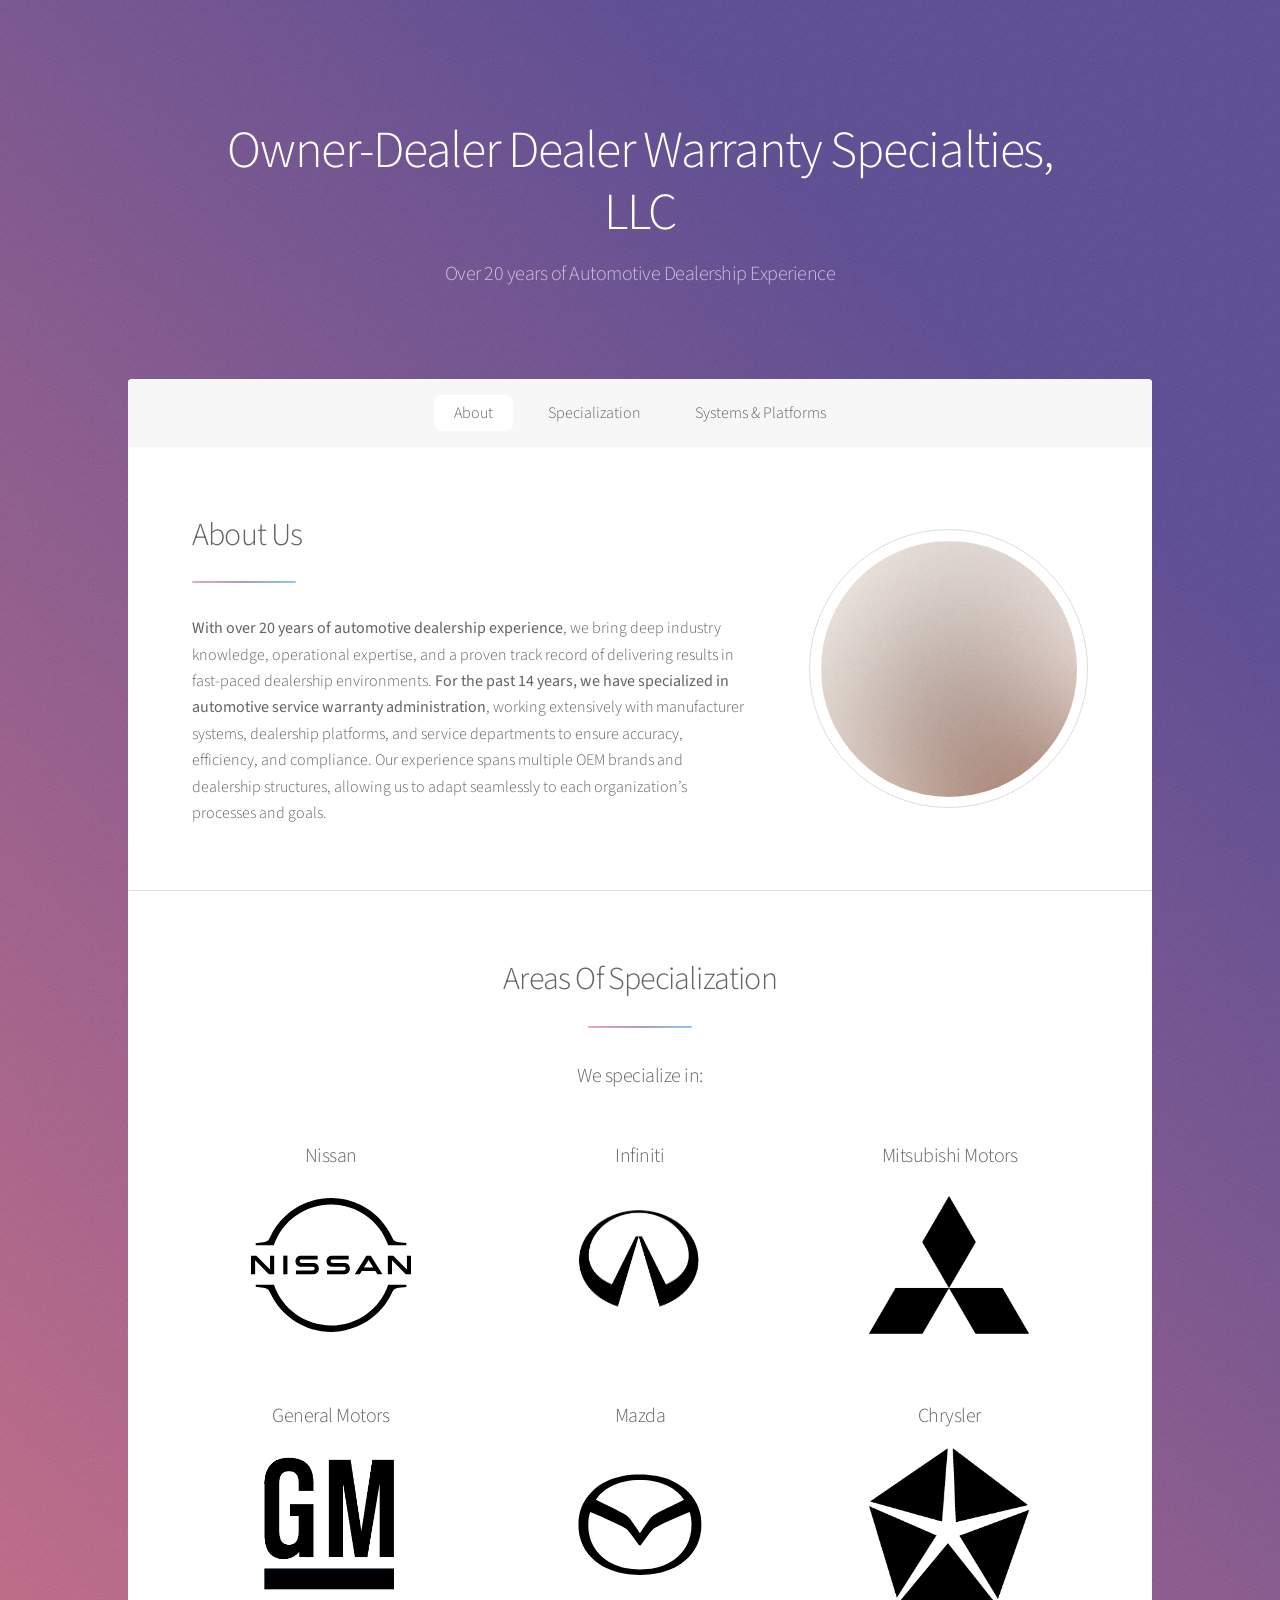
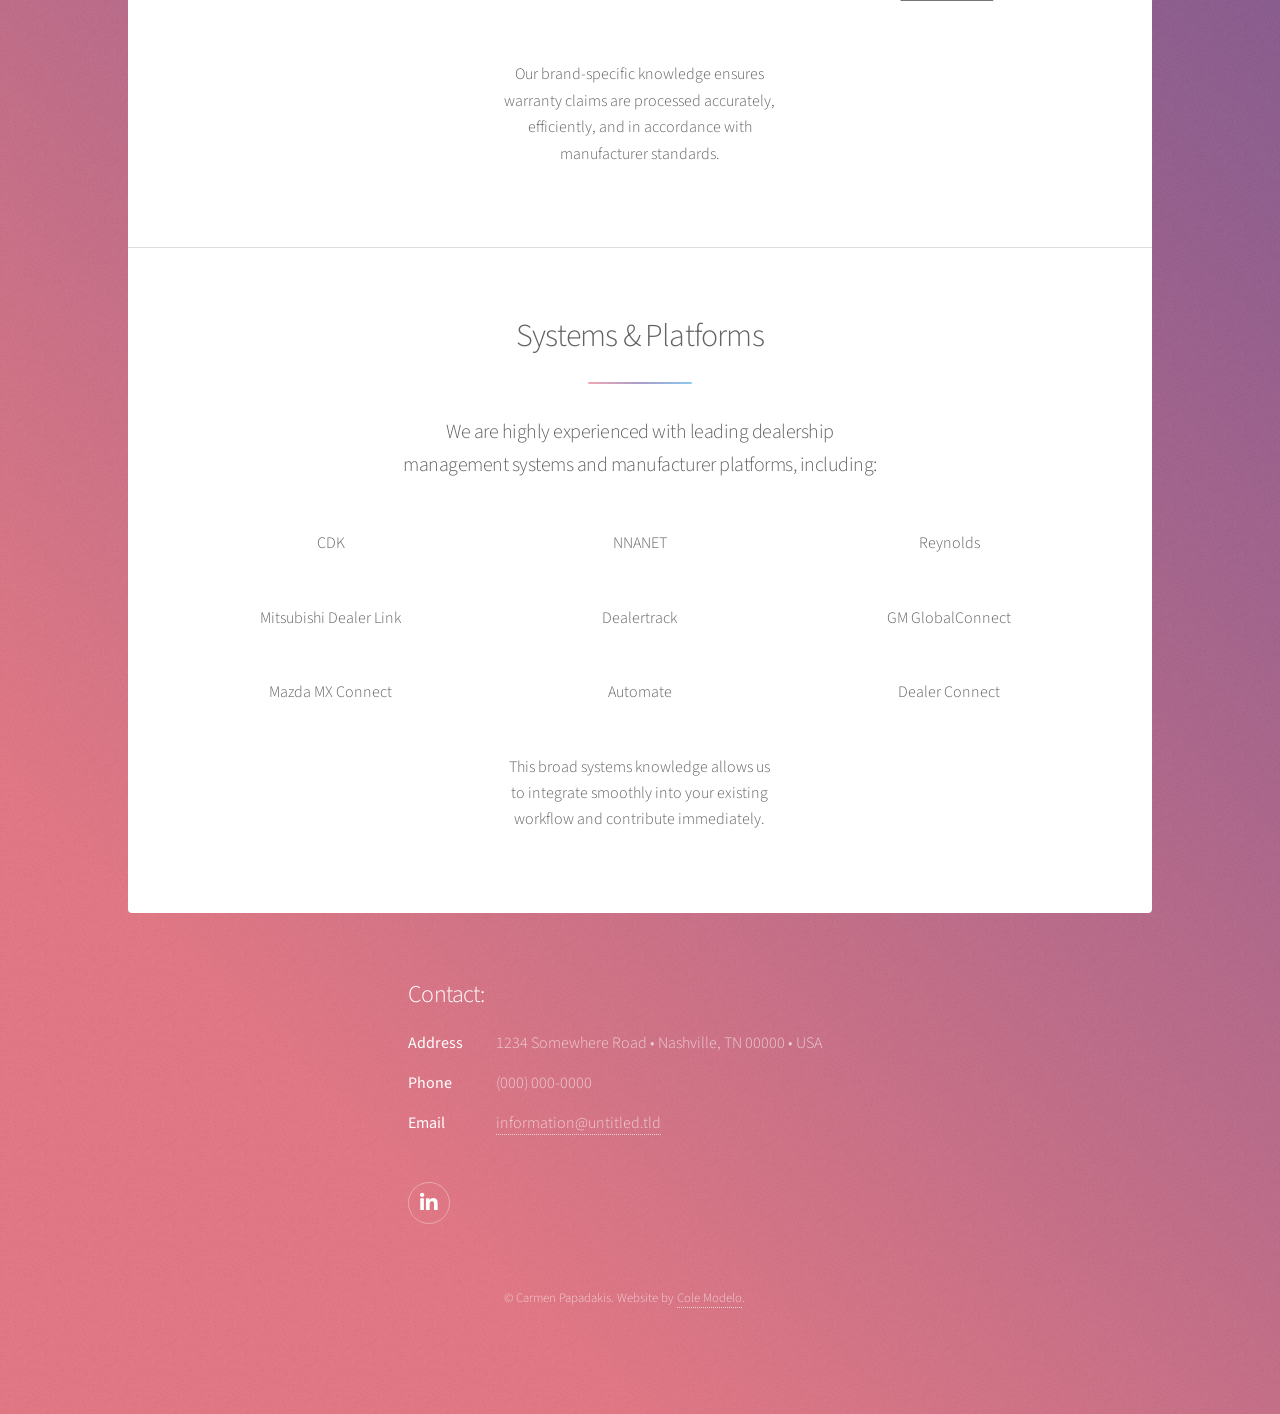
==== commit 88739c40: "Remove Instagram icon from Footer" ====
--- a/Owner-Dealer/index.html
+++ b/Owner-Dealer/index.html
@@ -209,7 +209,7 @@
 							</dl>
 							<ul class="icons">
 								<li><a href="https://www.linkedin.com/in/carmen-papadakis-54a994b6/" class="icon brands fa-linkedin-in alt"><span class="label">Linkedin</span></a></li>
-								<li><a href="#" class="icon brands fa-instagram alt"><span class="label">Instagram</span></a></li>
+								<!-- <li><a href="#" class="icon brands fa-instagram alt"><span class="label">Instagram</span></a></li> -->
 							</ul>
 						</section>
 						<p class="copyright">&copy; Carmen Papadakis. Website by <a href="https://colemodelo.com">Cole Modelo</a>.</p>
